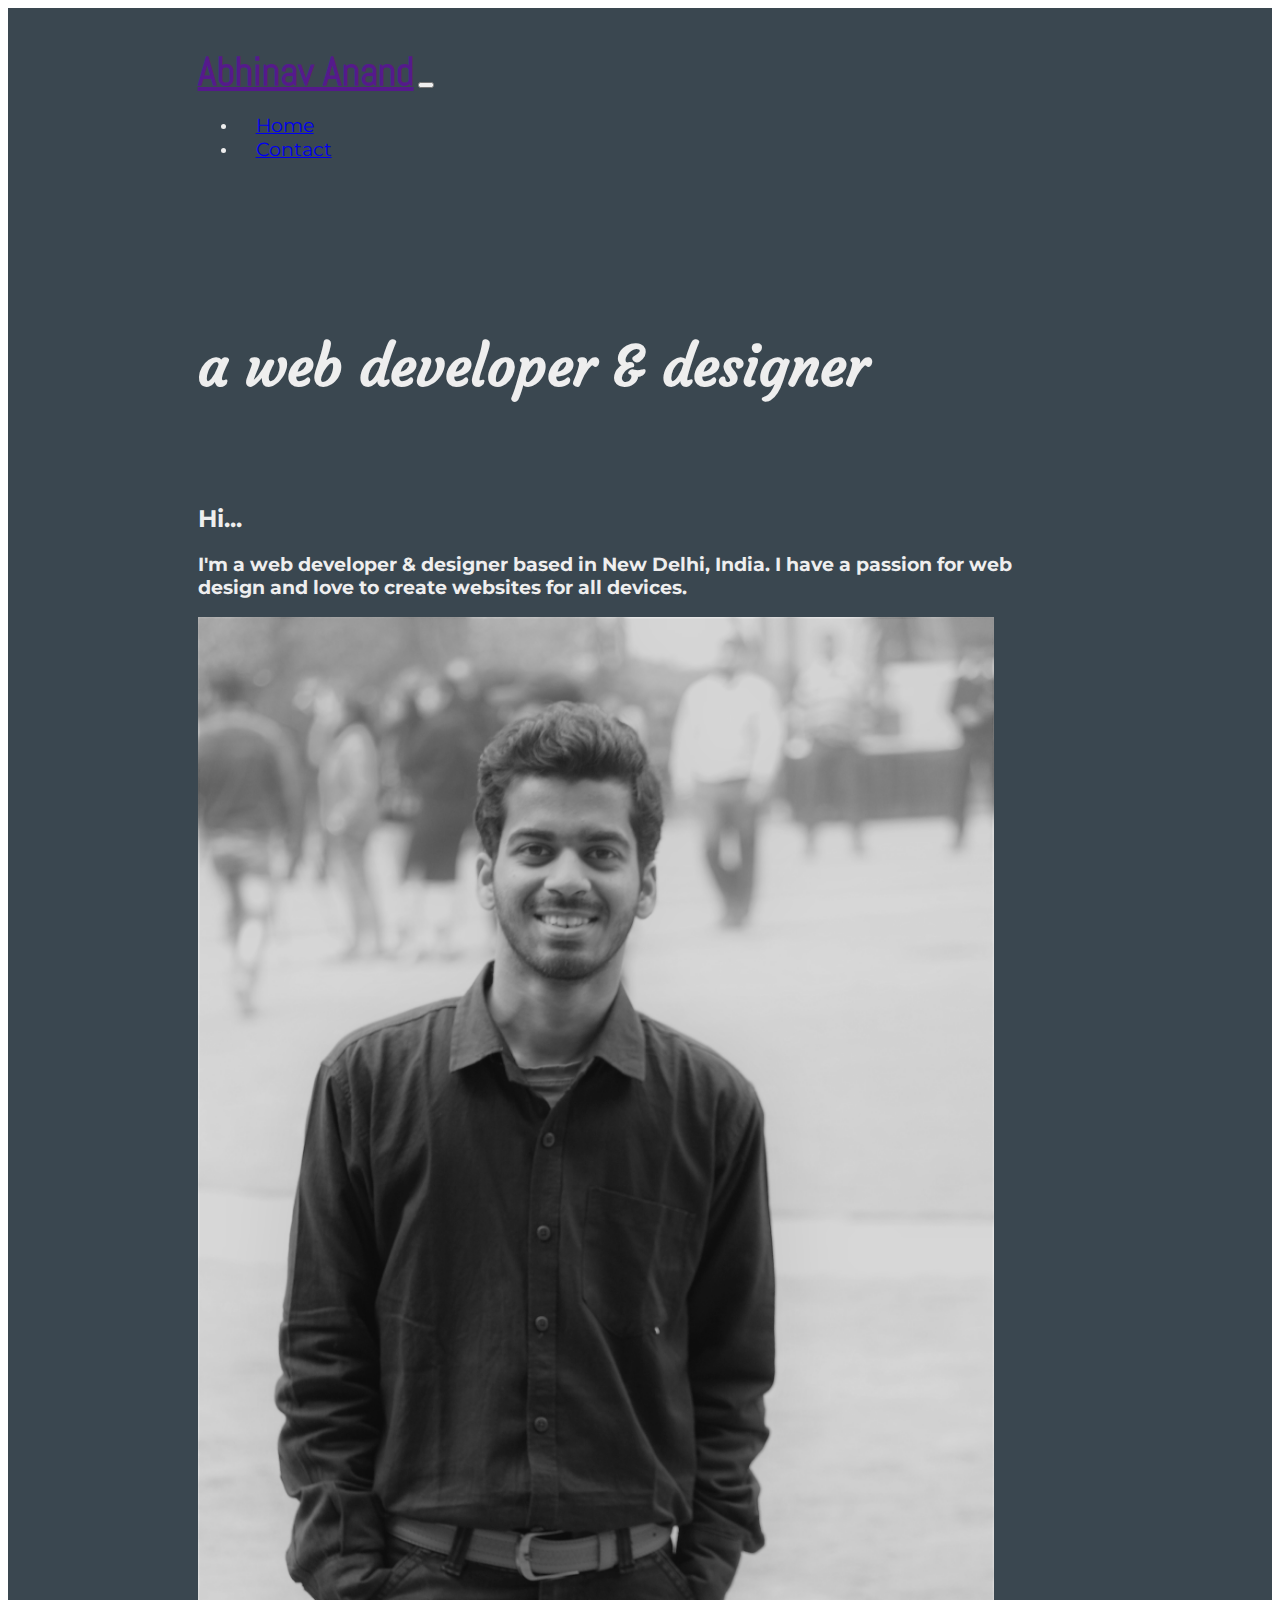
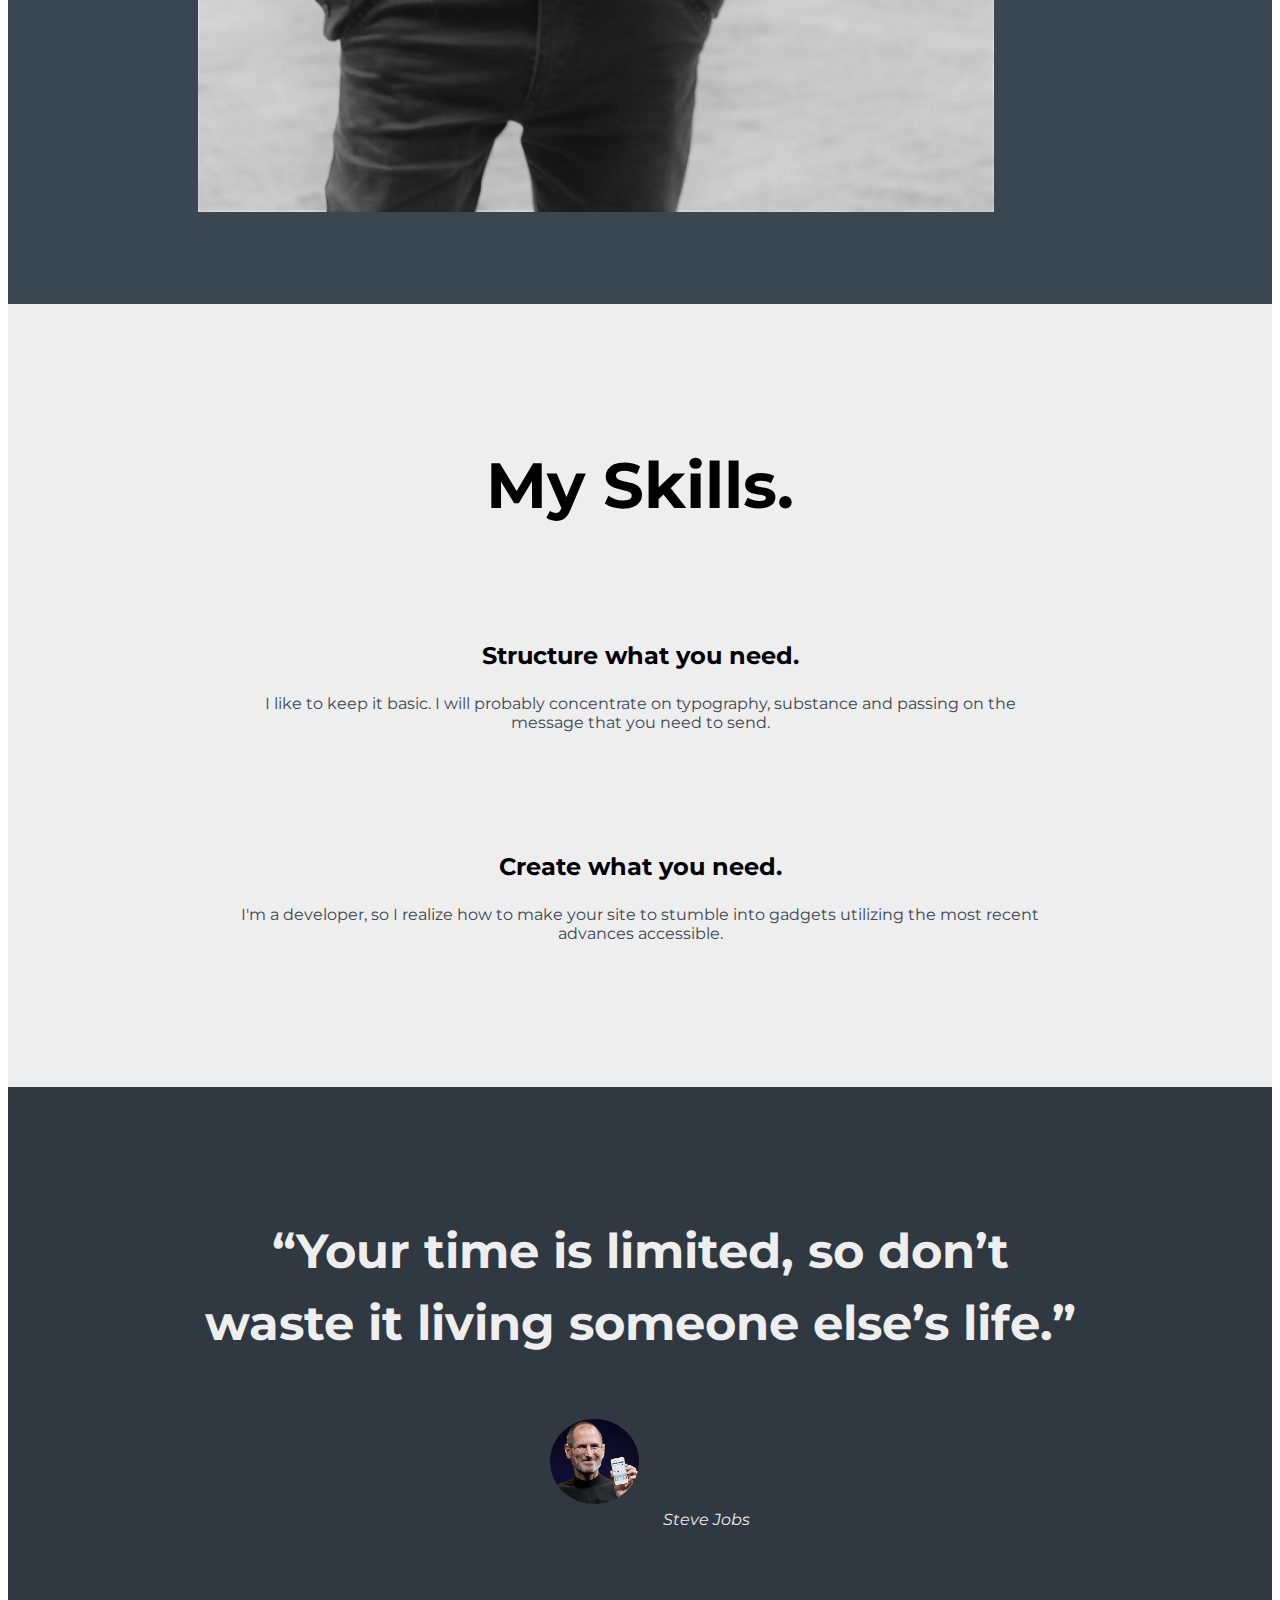
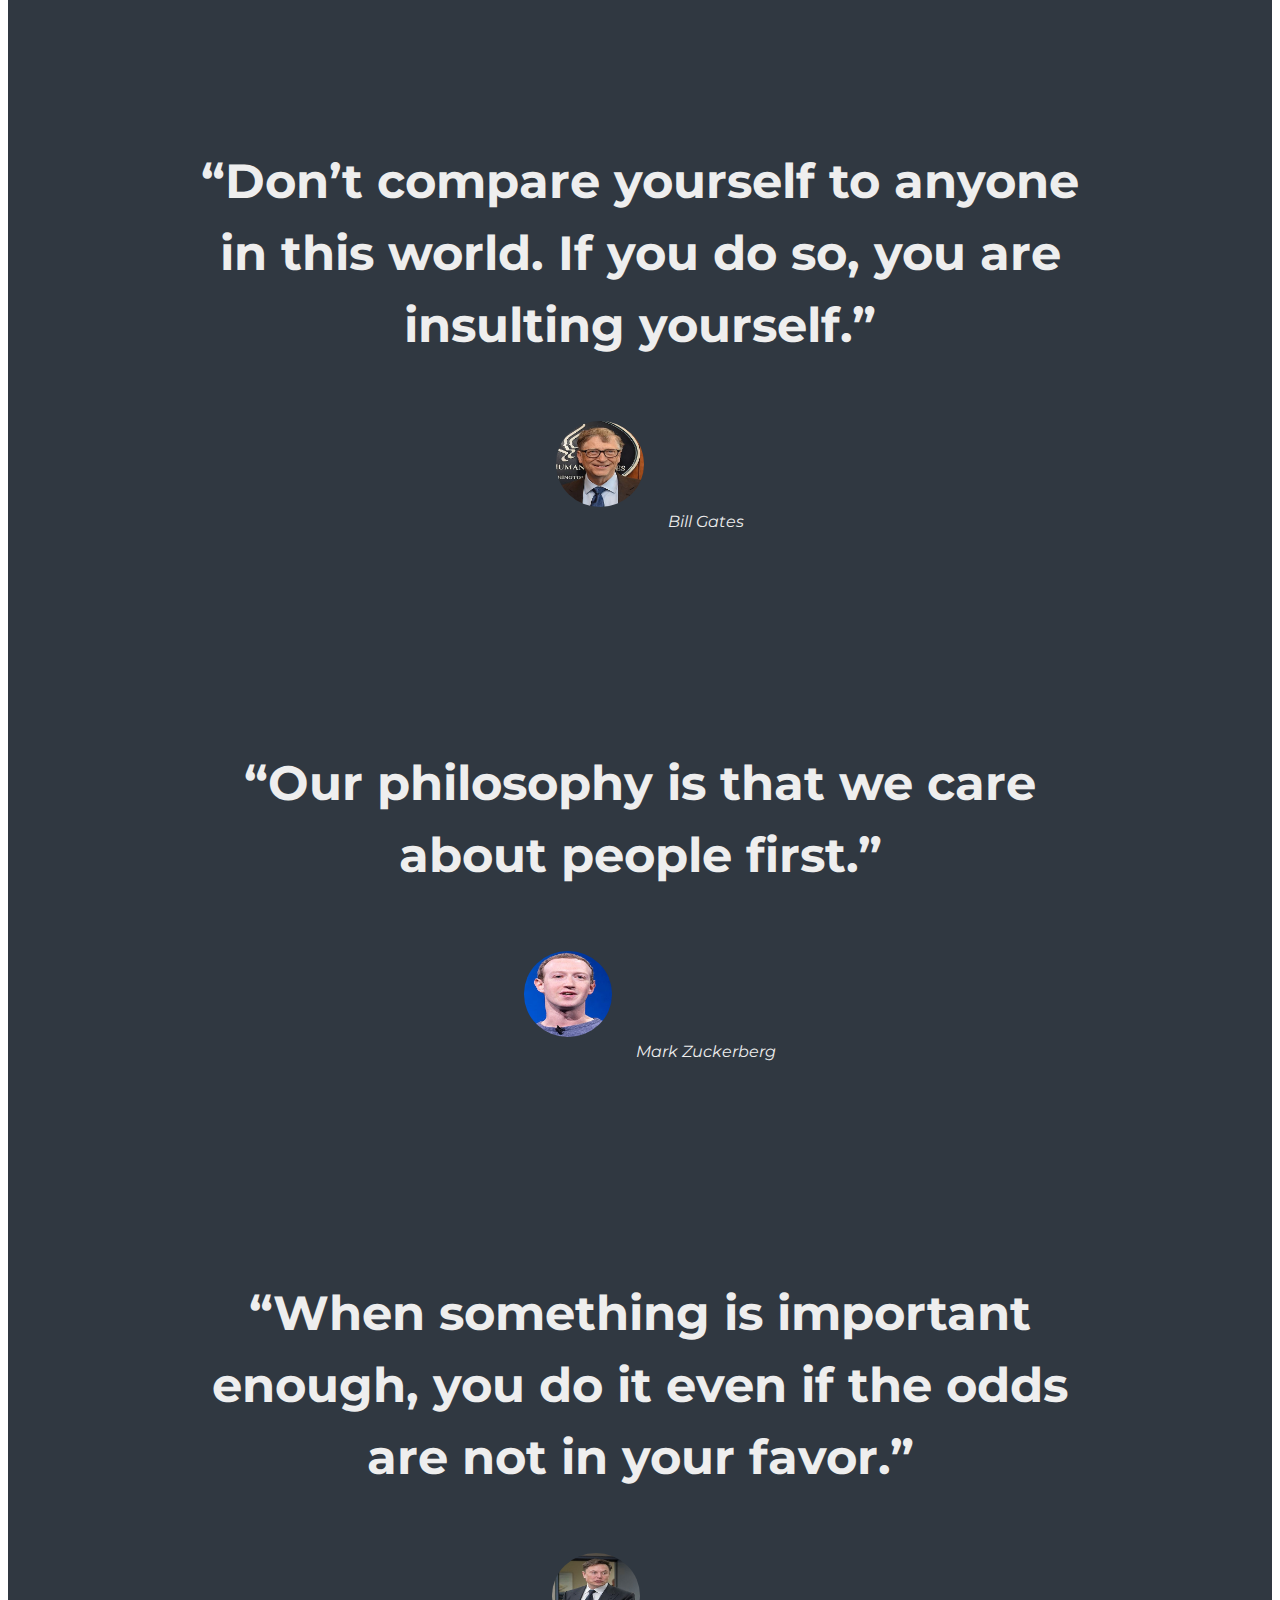
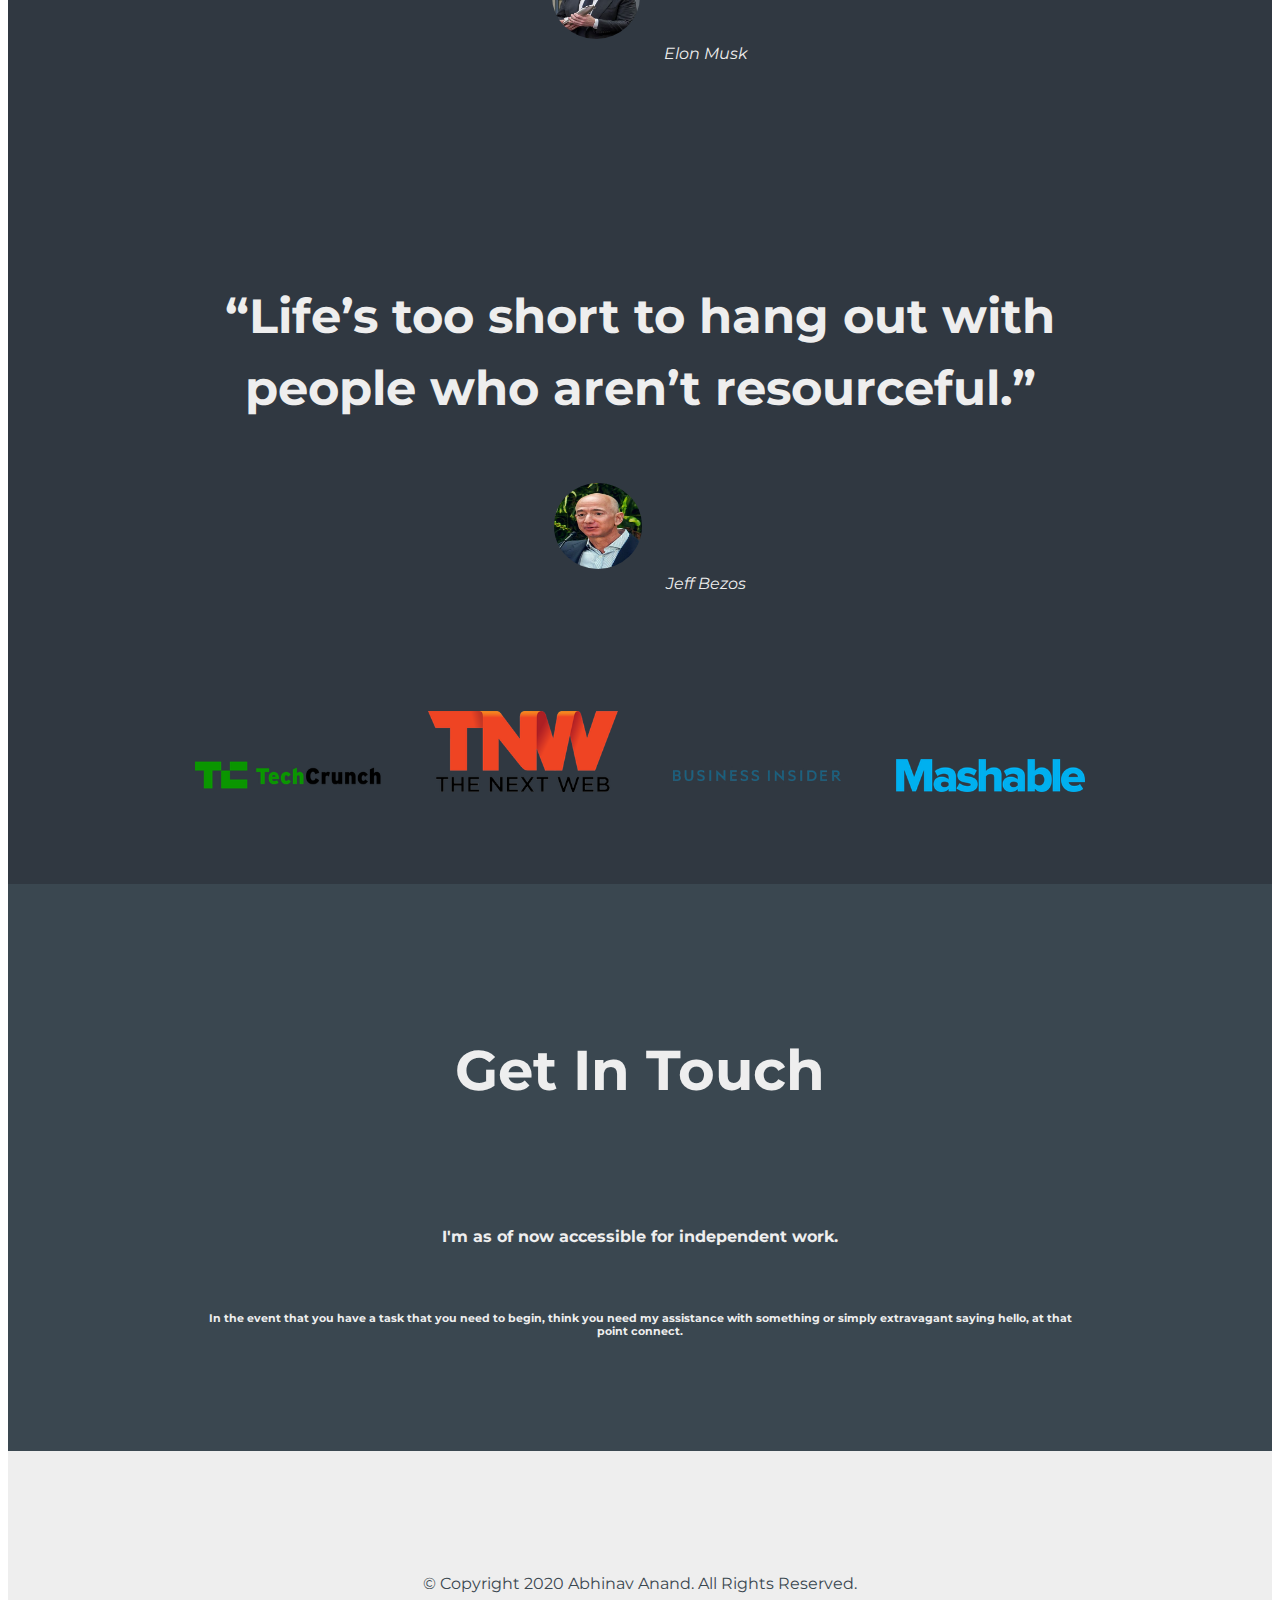
==== index.html @ ce55a504 "index.html updated" ====
<!DOCTYPE html>
<html>

<head>
  <meta charset="utf-8">
  <title>Abhinav Anand</title>

  <!-- Favicon -->
  <link rel="icon" href="favicon.ico">
  <!-- CSS Stylesheets -->
  <link rel="stylesheet" href="https://stackpath.bootstrapcdn.com/bootstrap/4.5.0/css/bootstrap.min.css" integrity="sha384-9aIt2nRpC12Uk9gS9baDl411NQApFmC26EwAOH8WgZl5MYYxFfc+NcPb1dKGj7Sk" crossorigin="anonymous">
  <link rel="stylesheet" href="css/styles.css">
  <!-- Font Awesome -->
  <link rel="stylesheet" href="https://pro.fontawesome.com/releases/v5.10.0/css/all.css" integrity="sha384-AYmEC3Yw5cVb3ZcuHtOA93w35dYTsvhLPVnYs9eStHfGJvOvKxVfELGroGkvsg+p" crossorigin="anonymous" />
  <!-- Google Fonts -->
  <link href="https://fonts.googleapis.com/css2?family=Abel&family=Courgette&family=Montserrat:ital,wght@0,700;0,800;1,600;1,700&display=swap" rel="stylesheet">
  <!-- Bootstrap Scripts -->
  <script src="https://code.jquery.com/jquery-3.5.1.slim.min.js" integrity="sha384-DfXdz2htPH0lsSSs5nCTpuj/zy4C+OGpamoFVy38MVBnE+IbbVYUew+OrCXaRkfj" crossorigin="anonymous"></script>
  <script src="https://cdn.jsdelivr.net/npm/popper.js@1.16.0/dist/umd/popper.min.js" integrity="sha384-Q6E9RHvbIyZFJoft+2mJbHaEWldlvI9IOYy5n3zV9zzTtmI3UksdQRVvoxMfooAo" crossorigin="anonymous"></script>
  <script src="https://stackpath.bootstrapcdn.com/bootstrap/4.5.0/js/bootstrap.min.js" integrity="sha384-OgVRvuATP1z7JjHLkuOU7Xw704+h835Lr+6QL9UvYjZE3Ipu6Tp75j7Bh/kR0JKI" crossorigin="anonymous"></script>

</head>

<body>

  <section class="colored-section" id="title">
    <div class="container-fluid">

      <!-- Nav Bar -->

      <nav class="navbar navbar-expand-lg navbar-dark">
        <a class="navbar-brand" href="">Abhinav Anand</a>
        <button class="navbar-toggler" type="button" data-toggle="collapse" data-target="#navbarSupportedContent" aria-controls="navbarSupportedContent" aria-expanded="false" aria-label="Toggle navigation">
          <span class="navbar-toggler-icon"></span>
        </button>
        <div class="collapse navbar-collapse" id="navbarSupportedContent">
          <ul class="navbar-nav ml-auto">
            <li class="nav-item">
              <a class="nav-link" href="https://abhi9vanand.github.io/aboutme/">Home</a>
            </li>
            <li class="nav-item">
              <a class="nav-link btn btn-danger" href="#footer">Contact</a>
            </li>
          </ul>
        </div>
      </nav>



      <!-- Title -->

      <div class="row">

        <div class="col-lg-6">
          <br><br>
          <h1>a web developer & designer</h1><br><br>
          <h2>Hi...</h2>
          <h3>I'm a web developer & designer based in New Delhi, India. I have a passion for web design and love to create websites for all devices.</h3>
        </div>

        <div class="col-lg-6">
          <img class="title-image" src="images/abhinav anand.jpg" alt="abhinav-img">
        </div>
      </div>

    </div>

  </section>


  <!-- Features -->

  <section class="white-section" id="features">

    <div class="container-fluid">
      <h2 class="lg">My Skills.</h2>
      <div class="row">
        <div class="feature-box col-lg-6">
          <i class="icon fab fa-artstation fa-7x"></i>
          <h3 class="feature-title">Structure what you need.</h3>
          <p>I like to keep it basic. I will probably concentrate on typography, substance and passing on the message that you need to send.</p>
        </div>

        <div class="feature-box col-lg-6">
          <i class="icon fas fa-file-code fa-7x"></i>
          <h3 class="feature-title">Create what you need.</h3>
          <p>I'm a developer, so I realize how to make your site to stumble into gadgets utilizing the most recent advances accessible.</p>
        </div>

      </div>

    </div>

  </section>


  <!-- Testimonials -->

  <section class="colored-section" id="testimonials">

    <div id="testimonial-carousel" class="carousel slide" data-ride="false">
      <div class="carousel-inner">

        <div class="carousel-item active container-fluid">
          <h2 class="testimonial-text">“Your time is limited, so don’t waste it living someone else’s life.”</h2>
          <img class="testimonial-image" src="images/steve jobs.jpg" alt="steve-jobs-img">
          <em>Steve Jobs</em>
        </div>

        <div class="carousel-item container-fluid">
          <h2 class="testimonial-text">“Don’t compare yourself to anyone in this world. If you do so, you are insulting yourself.”</h2>
          <img class="testimonial-image" src="images/bill gates.jpg" alt="bill-gates-img">
          <em>Bill Gates</em>
        </div>

        <div class="carousel-item container-fluid">
          <h2 class="testimonial-text">“Our philosophy is that we care about people first.”</h2>
          <img class="testimonial-image" src="images/mark zuckerberg.jpg" alt="mark-zuckerberg-img">
          <em>Mark Zuckerberg</em>
        </div>

        <div class="carousel-item container-fluid">
          <h2 class="testimonial-text">“When something is important enough, you do it even if the odds are not in your favor.”</h2>
          <img class="testimonial-image" src="images/elon musk.jpg" alt="elon-musk-img">
          <em>Elon Musk</em>
        </div>

        <div class="carousel-item container-fluid">
          <h2 class="testimonial-text">“Life’s too short to hang out with people who aren’t resourceful.”</h2>
          <img class="testimonial-image" src="images/jeff bezos.jpg" alt="jeff-bezos-img">
          <em>Jeff Bezos</em>
        </div>


        <a class="carousel-control-prev" href="#testimonial-carousel" role="button" data-slide="prev">
          <span class="carousel-control-prev-icon"></span>
        </a>

        <a class="carousel-control-next" href="#testimonial-carousel" role="button" data-slide="next">
          <span class="carousel-control-next-icon"></span>
        </a>

      </div>
    </div>




  </section>


  <!-- Press -->

  <section class="colored-section" id="press">
    <a href="https://techcrunch.com/"><img class="press-logo" src="images/techcrunch.png" alt="tc-logo"></a>
    <a href="https://thenextweb.com/"><img class="press-logo" src="images/tnw.png" alt="tnw-logo"></a>
    <a href="https://www.businessinsider.com/"><img class="press-logo" src="images/bizinsider.png" alt="biz-insider-logo"></a>
    <a href="https://mashable.com/"><img class="press-logo" src="images/mashable.png" alt="mashable-logo"></a>

  </section>



  <!-- Call to Action -->

  <section class="colored-section" id="cta">

    <div class="container-fluid">

      <h3 class="big-heading">Get In Touch</h3><br><br>
      <h4>I'm as of now accessible for independent work.</h4><br>
      <h6>In the event that you have a task that you need to begin, think you need my assistance with something or simply extravagant saying hello, at that point connect.</h6>

    </div>
  </section>


  <!-- Footer -->

  <footer class="white-section" id="footer">

    <div class="container-fluid">

      <a href="https://www.linkedin.com/in/abhinav-anand-73459a1ab "><i class="social-icon fab fa-linkedin fa-2x"></i></a>
      <a href="https://www.facebook.com/inerplankton"><i class="social-icon fab fa-facebook-f fa-2x"></i></a>
      <a href="https://www.twitter.com/abhi9vanand"><i class="social-icon fab fa-twitter fa-2x"></i></a>
      <a href="https://www.instagram.com/abhi9vanand"><i class="social-icon fab fa-instagram fa-2x"></i></a>
      <a href="https://www.reddit.com/user/inerplankton"><i class="social-icon fab fa-reddit fa-2x"></i></i></a>
      <a href="https://www.twitch.tv/inerplankton"><i class="social-icon fab fa-twitch fa-2x"></i></a>
      <a href="mailto:abhi.anand.02.98@gmail.com"><i class="social-icon fas fa-envelope fa-2x"></i></a>
      <p>© Copyright 2020 Abhinav Anand. All Rights Reserved.</p>

    </div>

  </footer>


</body>

</html>
---- css/styles.css ----
body {
  font-family: 'Montserrat', sans-serif;
  text-align: center;
}

h1 {
  font-family: 'Courgette', cursive;
  font-size: 3.5rem;
  line-height: 1.5;
}

h2, h3, h4, h5, h6 {
  font-family: 'Montserrat', sans-serif;
}

p {
  color: #3A4750;
}

/* Heading */
.big-heading {
  font-family: 'Montserrat', sans-serif;
  font-size: 3.5rem;
  line-height: 1.5;
}

.section-heading {
  font-size: 3rem;
  line-height: 1.5;
}

/* Containers */
.container-fluid {
  padding: 7% 15%;
}

/* Sections */
.colored-section {
  background-color: #3A4750;
  color: #EEEEEE;
}

.white-section {
  background-color: #EEEEEE;
}

/* Navigation Bar */
.navbar {
  padding: 0 0 4.5rem;
}

.navbar-brand {
  font-family: 'Abel', sans-serif;
  font-size: 2.5rem;
  font-weight: bold;
}

.nav-item {
  padding: 0 18px;
}

.nav-link {
  font-size: 1.2rem;
  font-family: 'Montserrat', sans-serif;
}

/* Title Section */
#title .container-fluid {
  padding: 3% 15% 7%;
  text-align: left;
}

/* Title Image */
.title-image {
  position: static;
  right: 30%;
  width: 90%;
}

/* Features-section */
#features {
  background-color: #EEEEEE;
  position: relative;
}

.feature-title {
  font-size: 1.5rem;
}

.feature-box {
  padding: 4.5%;
}

.icon {
  color: #3A4750;
  margin-bottom: 1rem;
}

.icon:hover {
  color: #D72323;
}

.lg {
  font-size: 4rem;
}

/* Testimonial Section */
#testimonials {
  background-color: #303841;
}

.testimonial-text {
  font-size: 3rem;
  line-height: 1.5;
}

.testimonial-image {
  width: 10%;
  border-radius: 100%;
  margin: 20px;
}

#press {
  background-color: #303841;
  padding-bottom: 3%
}

.press-logo {
  width: 15%;
  margin: 30px 20px 50px;
}

/* Footer Section */
.social-icon {
  color: #000;
  margin: 20px 10px;
}

.social-icon:hover {
  color: #D72323;
}

@media (max-width: 1024px) {
  #title {
    text-align: center;
  }

  .title-image {
    position: static;
  }
}
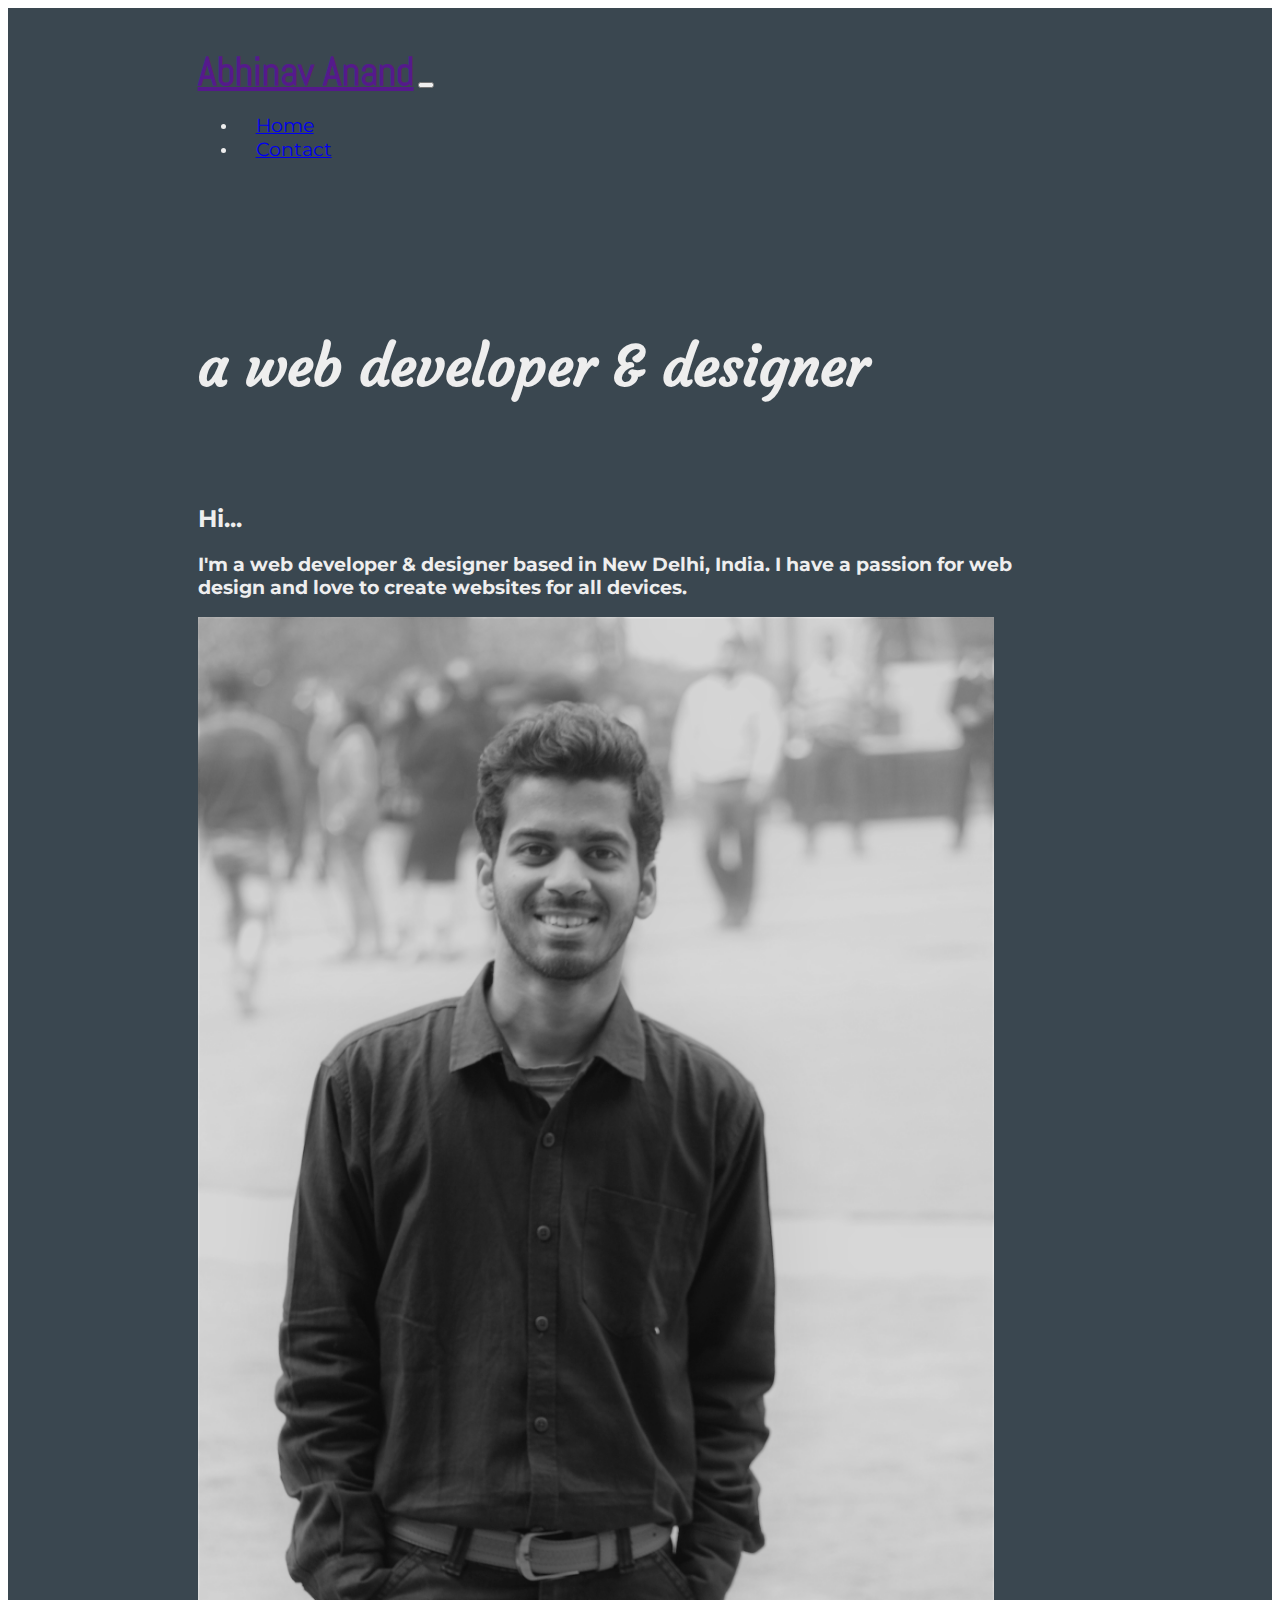
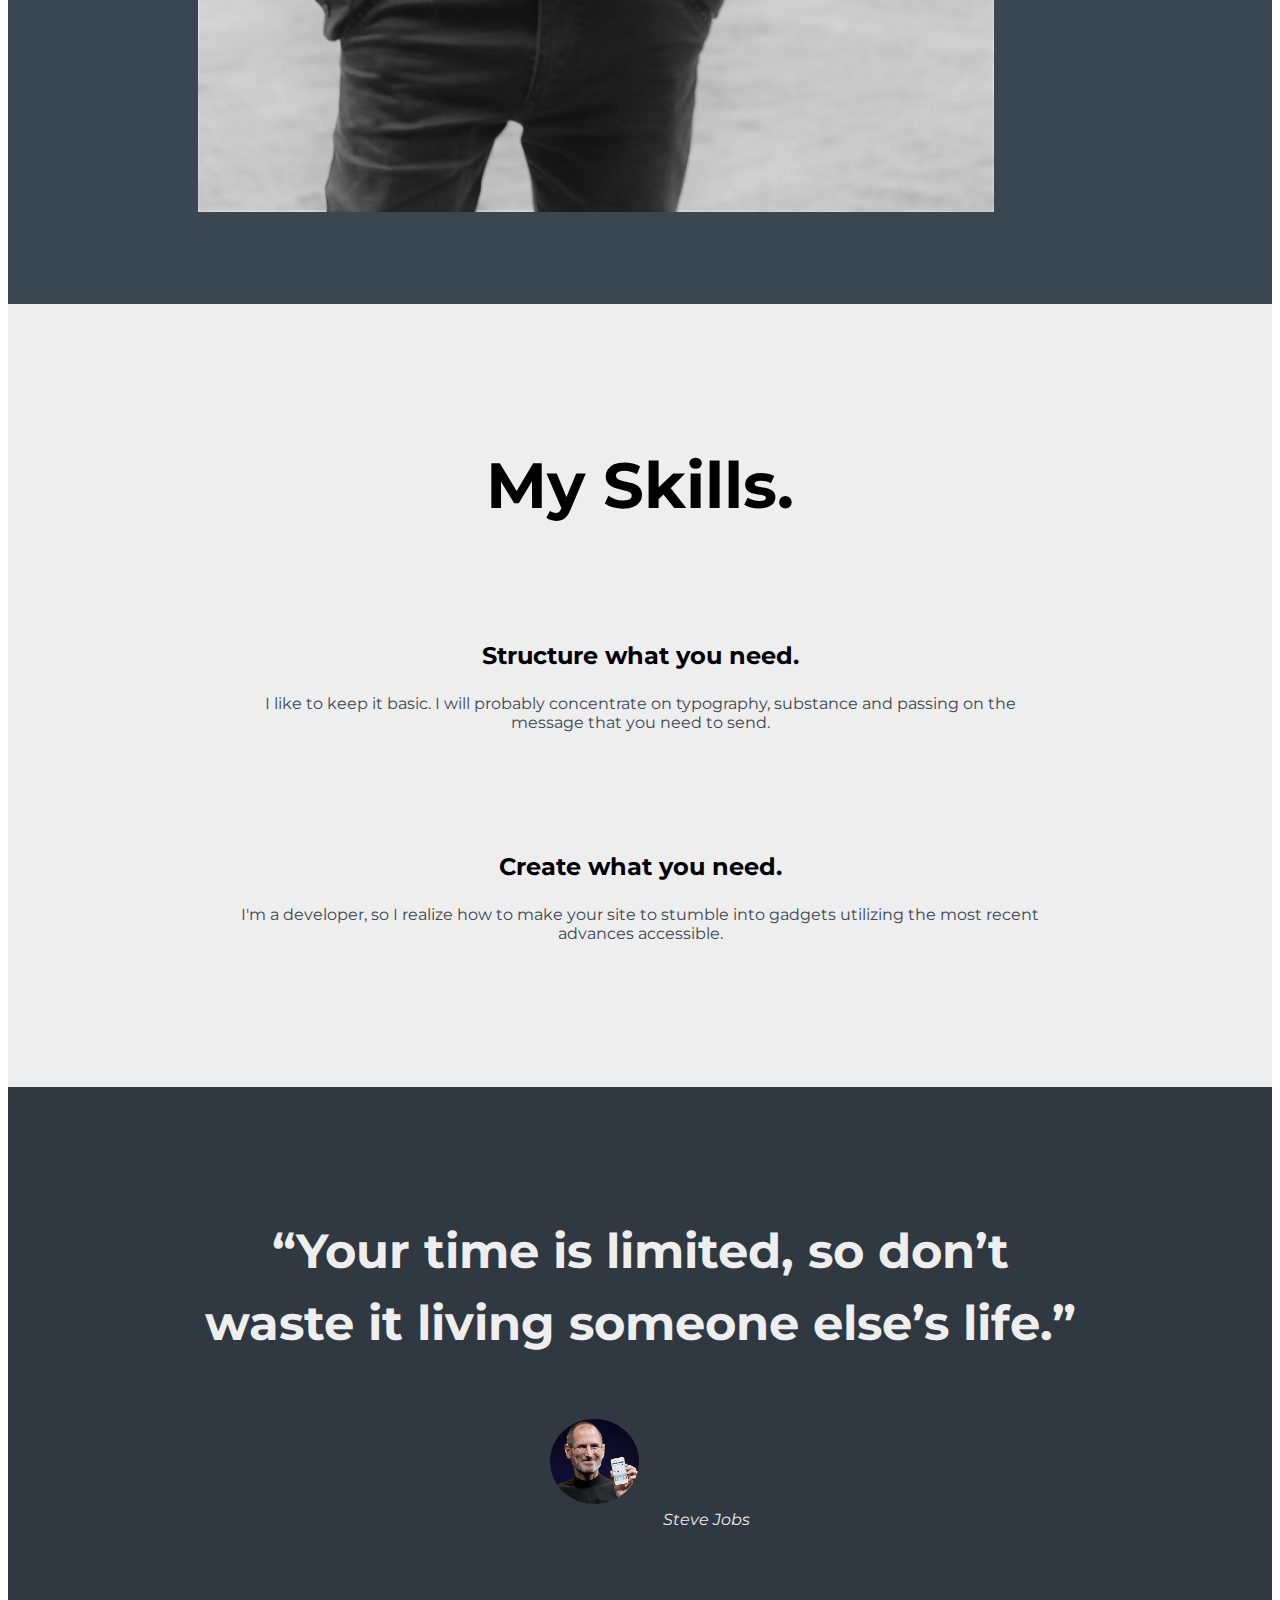
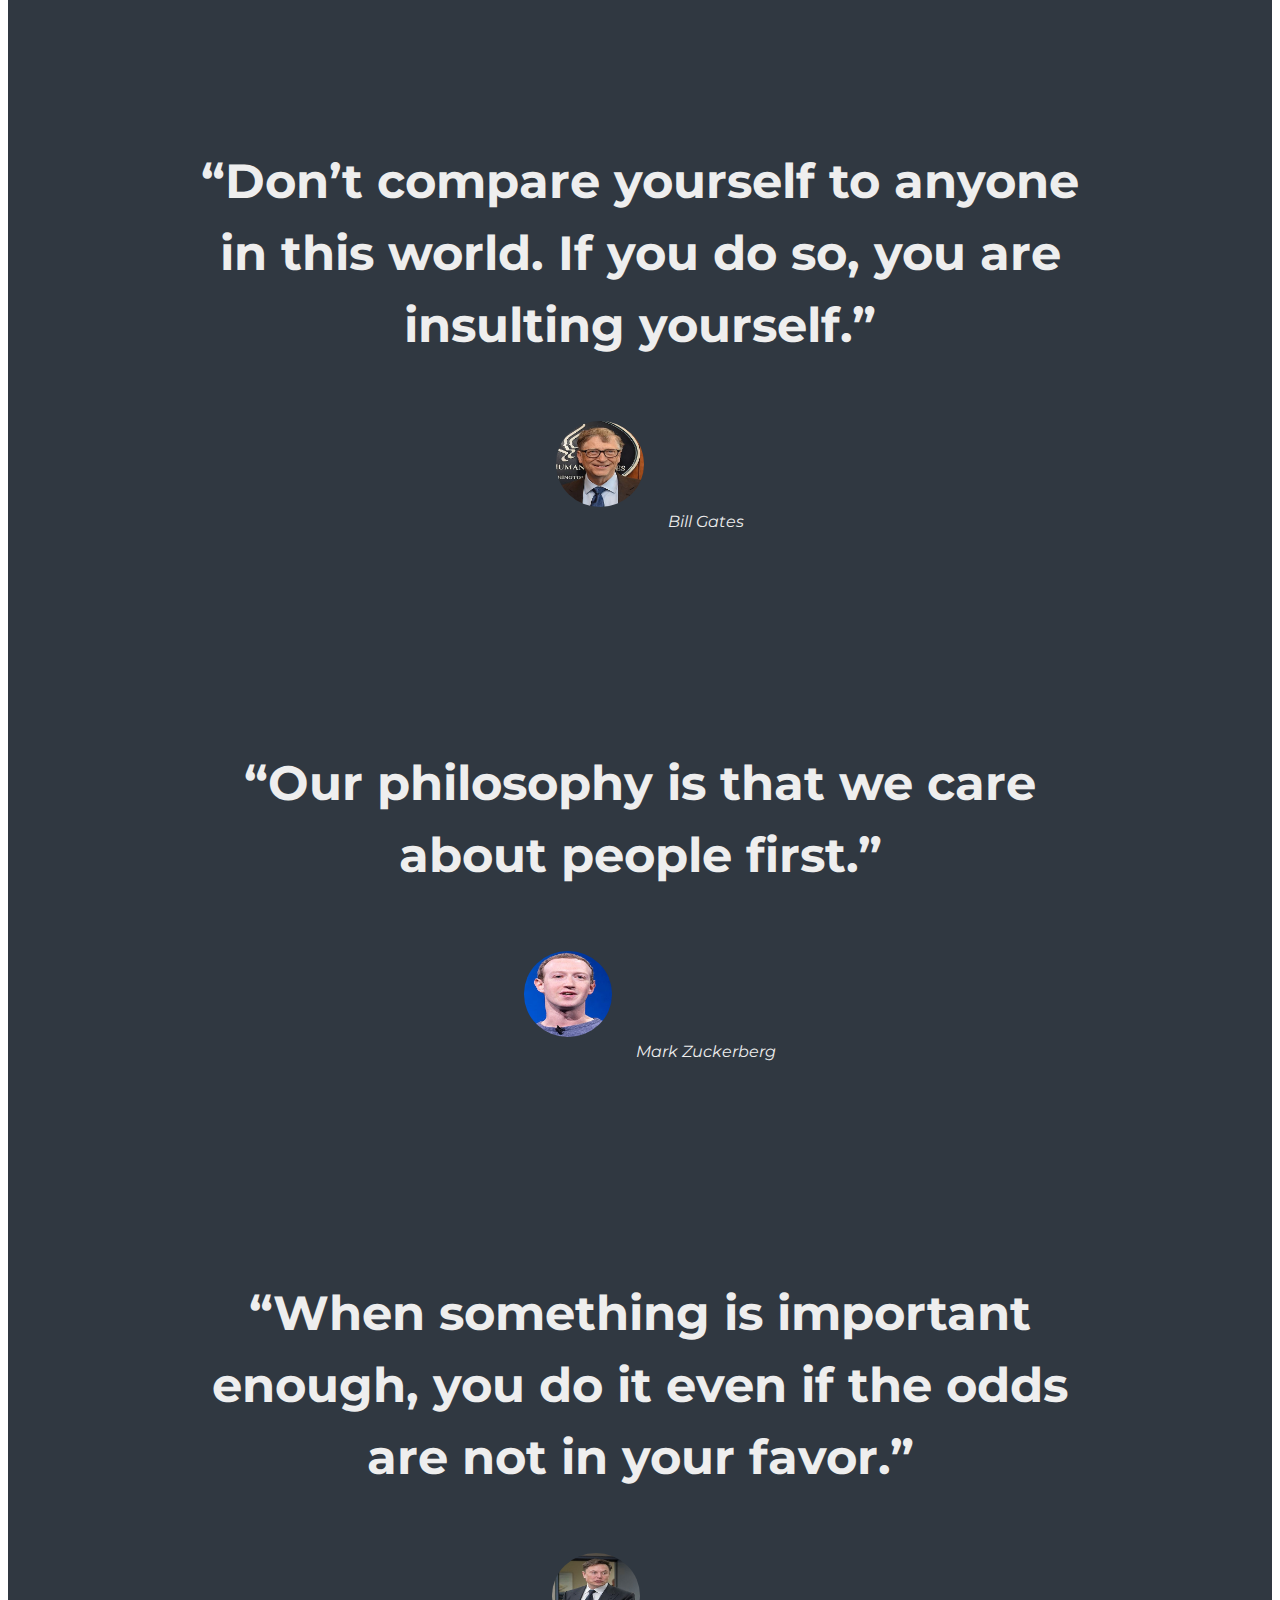
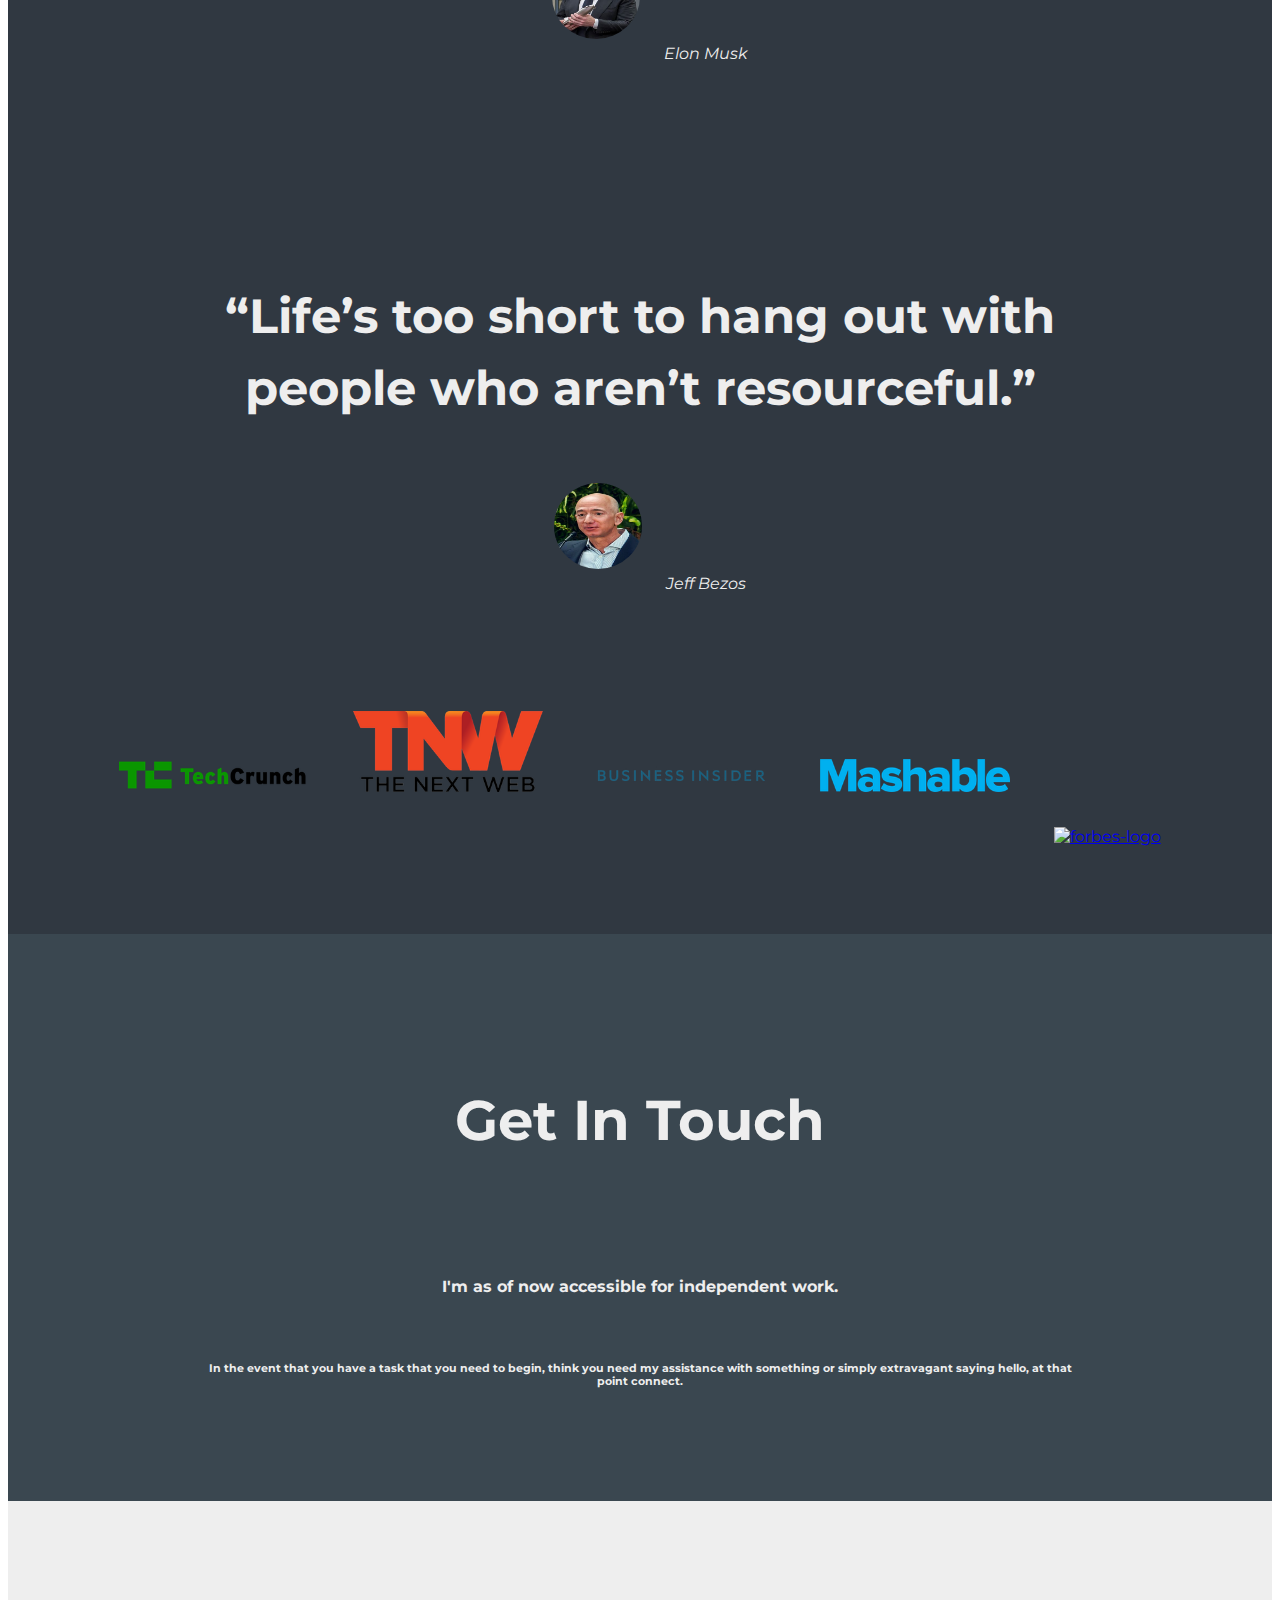
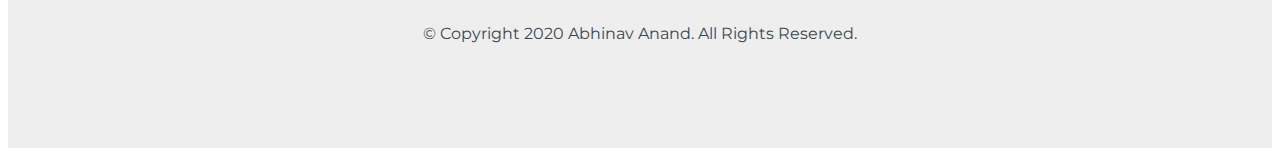
==== commit b851af3c: "index.html updated" ====
--- a/index.html
+++ b/index.html
@@ -156,7 +156,7 @@
     <a href="https://thenextweb.com/"><img class="press-logo" src="images/tnw.png" alt="tnw-logo"></a>
     <a href="https://www.businessinsider.com/"><img class="press-logo" src="images/bizinsider.png" alt="biz-insider-logo"></a>
     <a href="https://mashable.com/"><img class="press-logo" src="images/mashable.png" alt="mashable-logo"></a>
-
+    <a href="https://www.forbes.com/"><img class="press-logo" src="images/forbes.png" alt="forbes-logo"></a>
   </section>
 
 
@@ -186,6 +186,7 @@
       <a href="https://www.twitter.com/abhi9vanand"><i class="social-icon fab fa-twitter fa-2x"></i></a>
       <a href="https://www.instagram.com/abhi9vanand"><i class="social-icon fab fa-instagram fa-2x"></i></a>
       <a href="https://www.reddit.com/user/inerplankton"><i class="social-icon fab fa-reddit fa-2x"></i></i></a>
+      <a href="http://steamcommunity.com/id/inerplankton"><i class="social-icon fab fa-steam fa-2x"></i></a>
       <a href="https://www.twitch.tv/inerplankton"><i class="social-icon fab fa-twitch fa-2x"></i></a>
       <a href="mailto:abhi.anand.02.98@gmail.com"><i class="social-icon fas fa-envelope fa-2x"></i></a>
       <p>© Copyright 2020 Abhinav Anand. All Rights Reserved.</p>
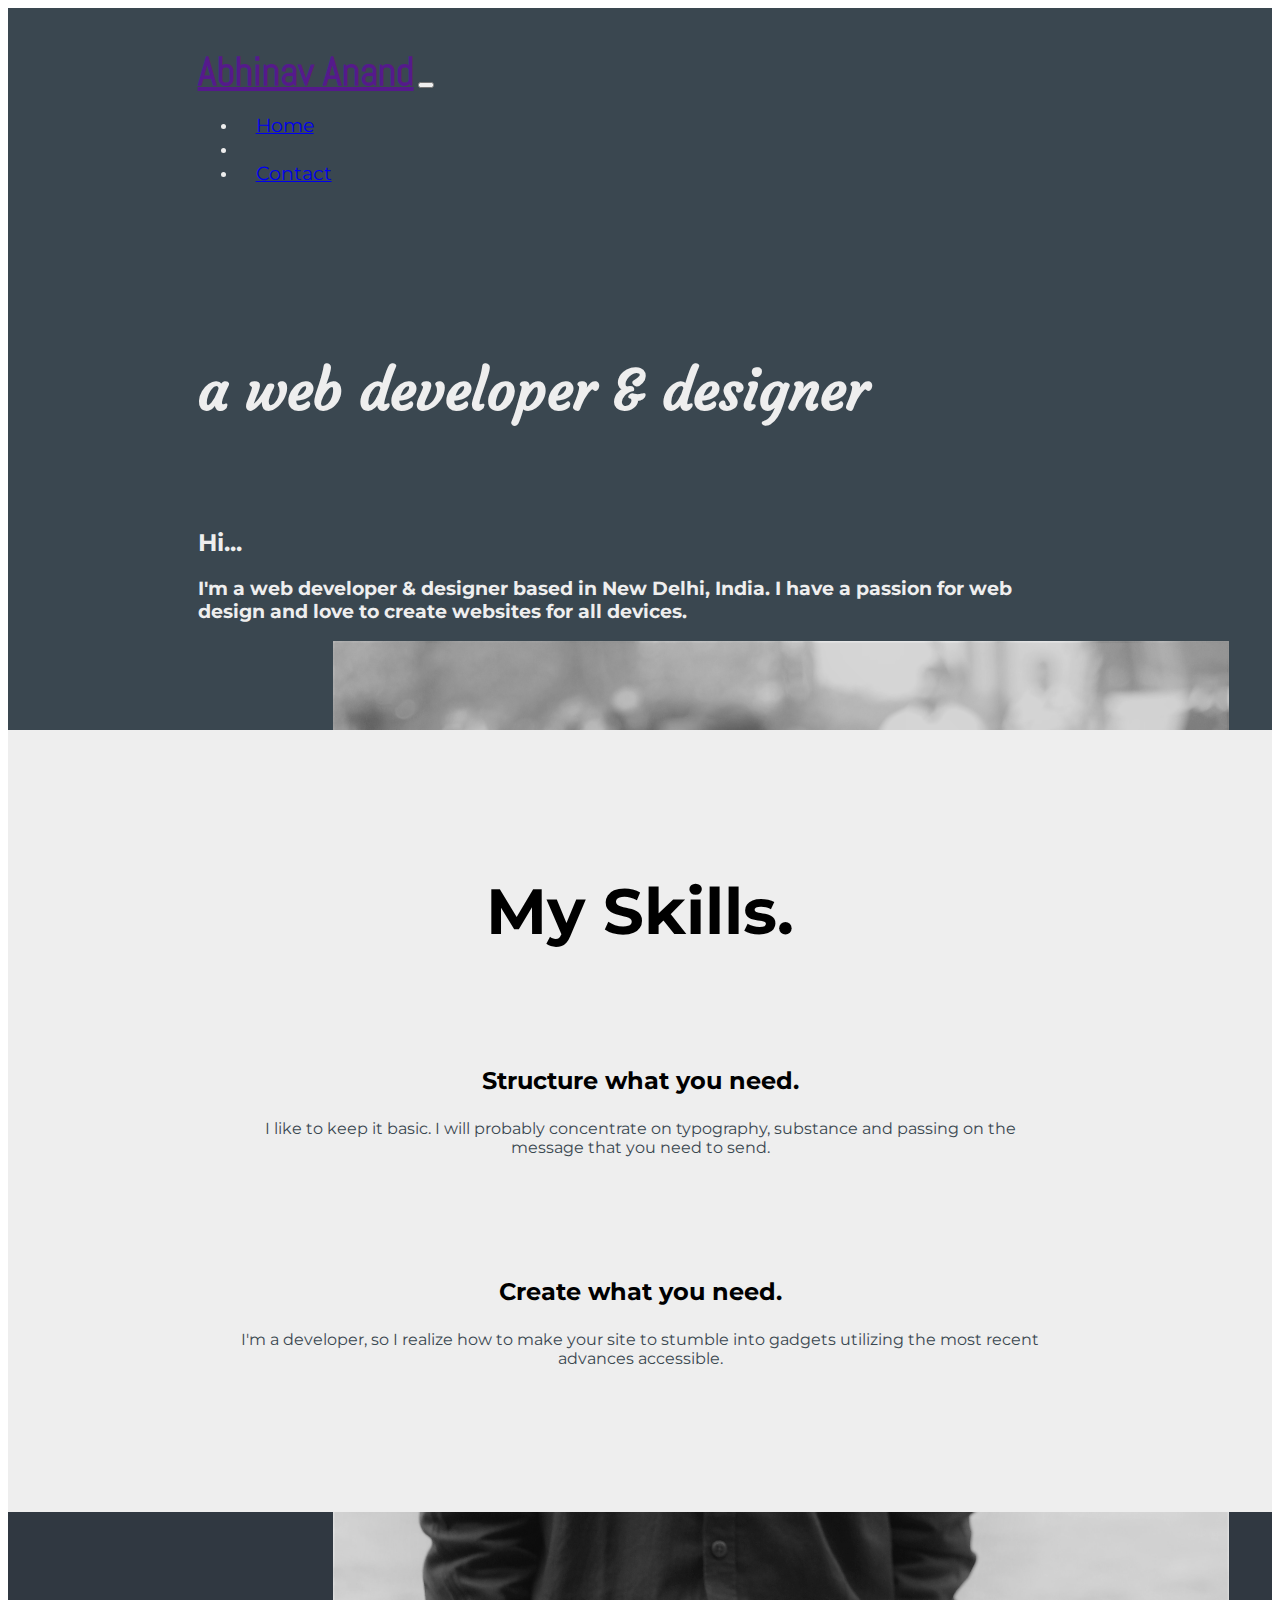
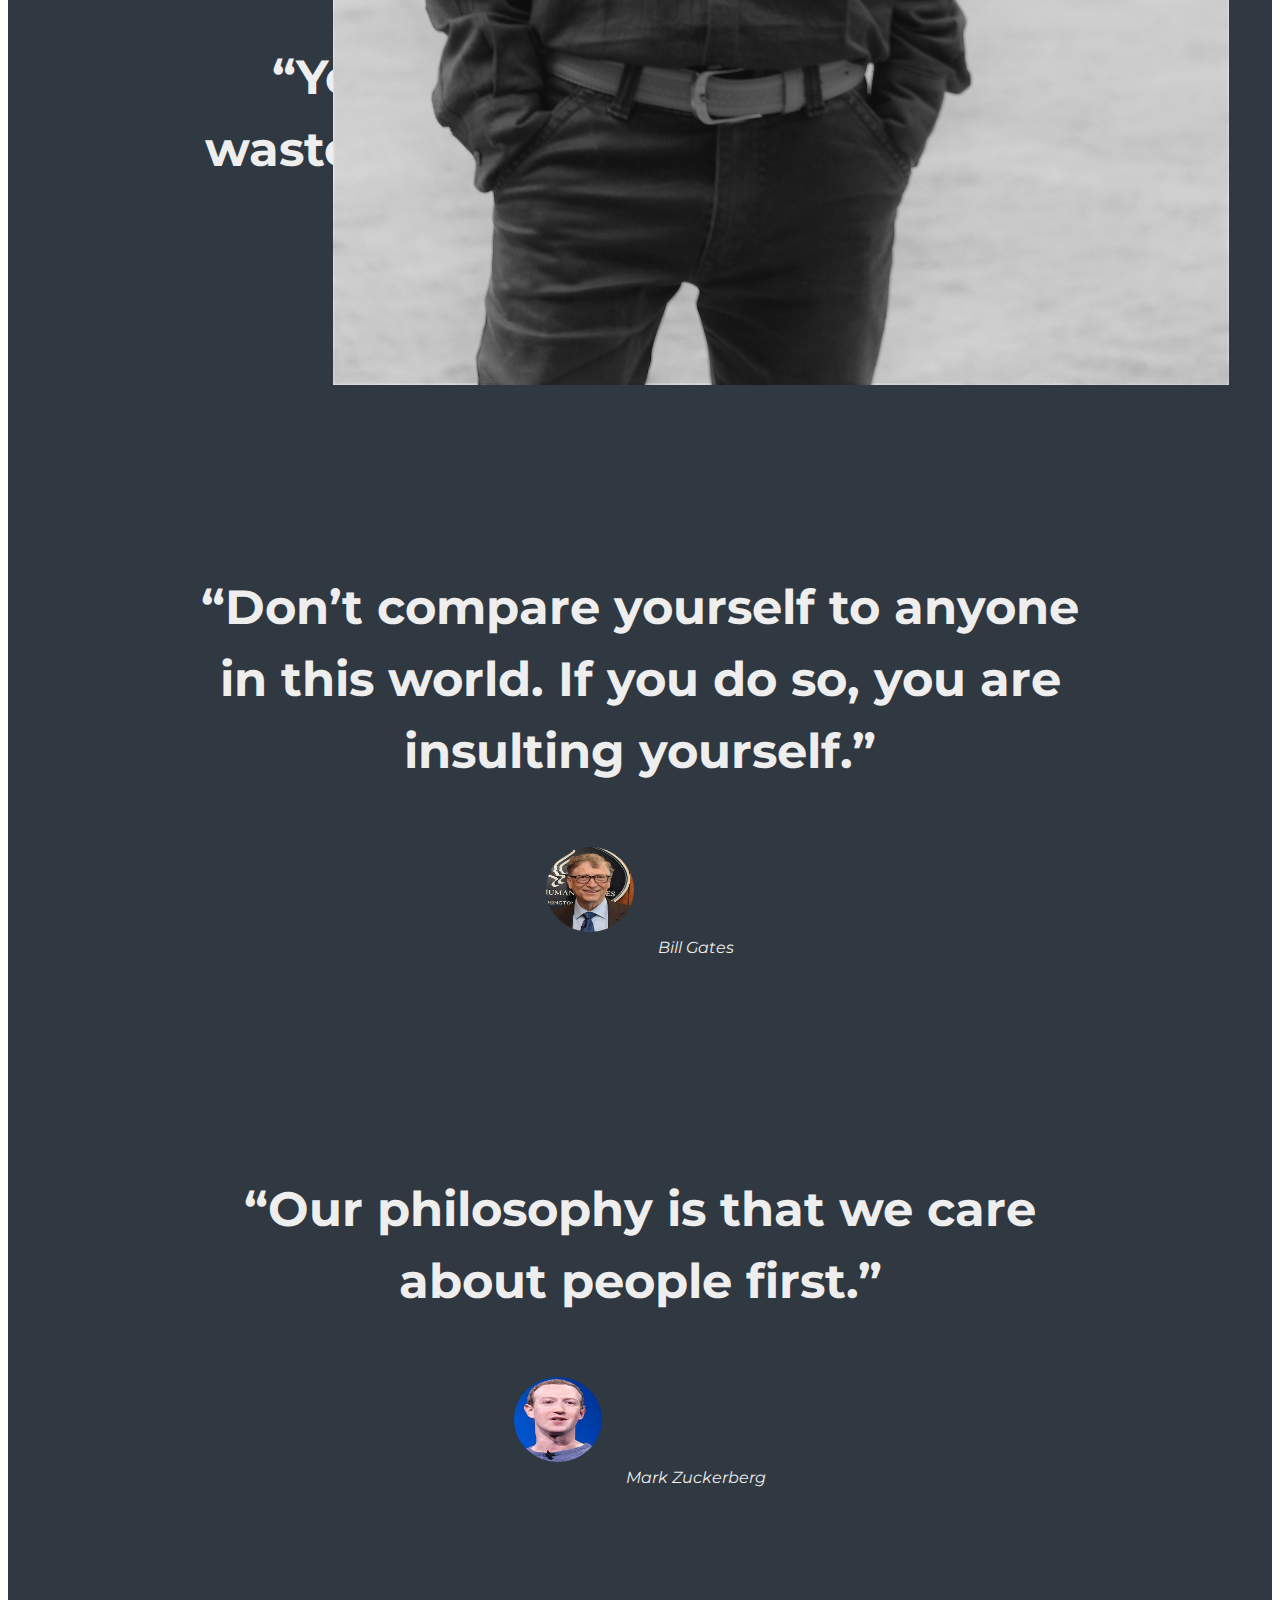
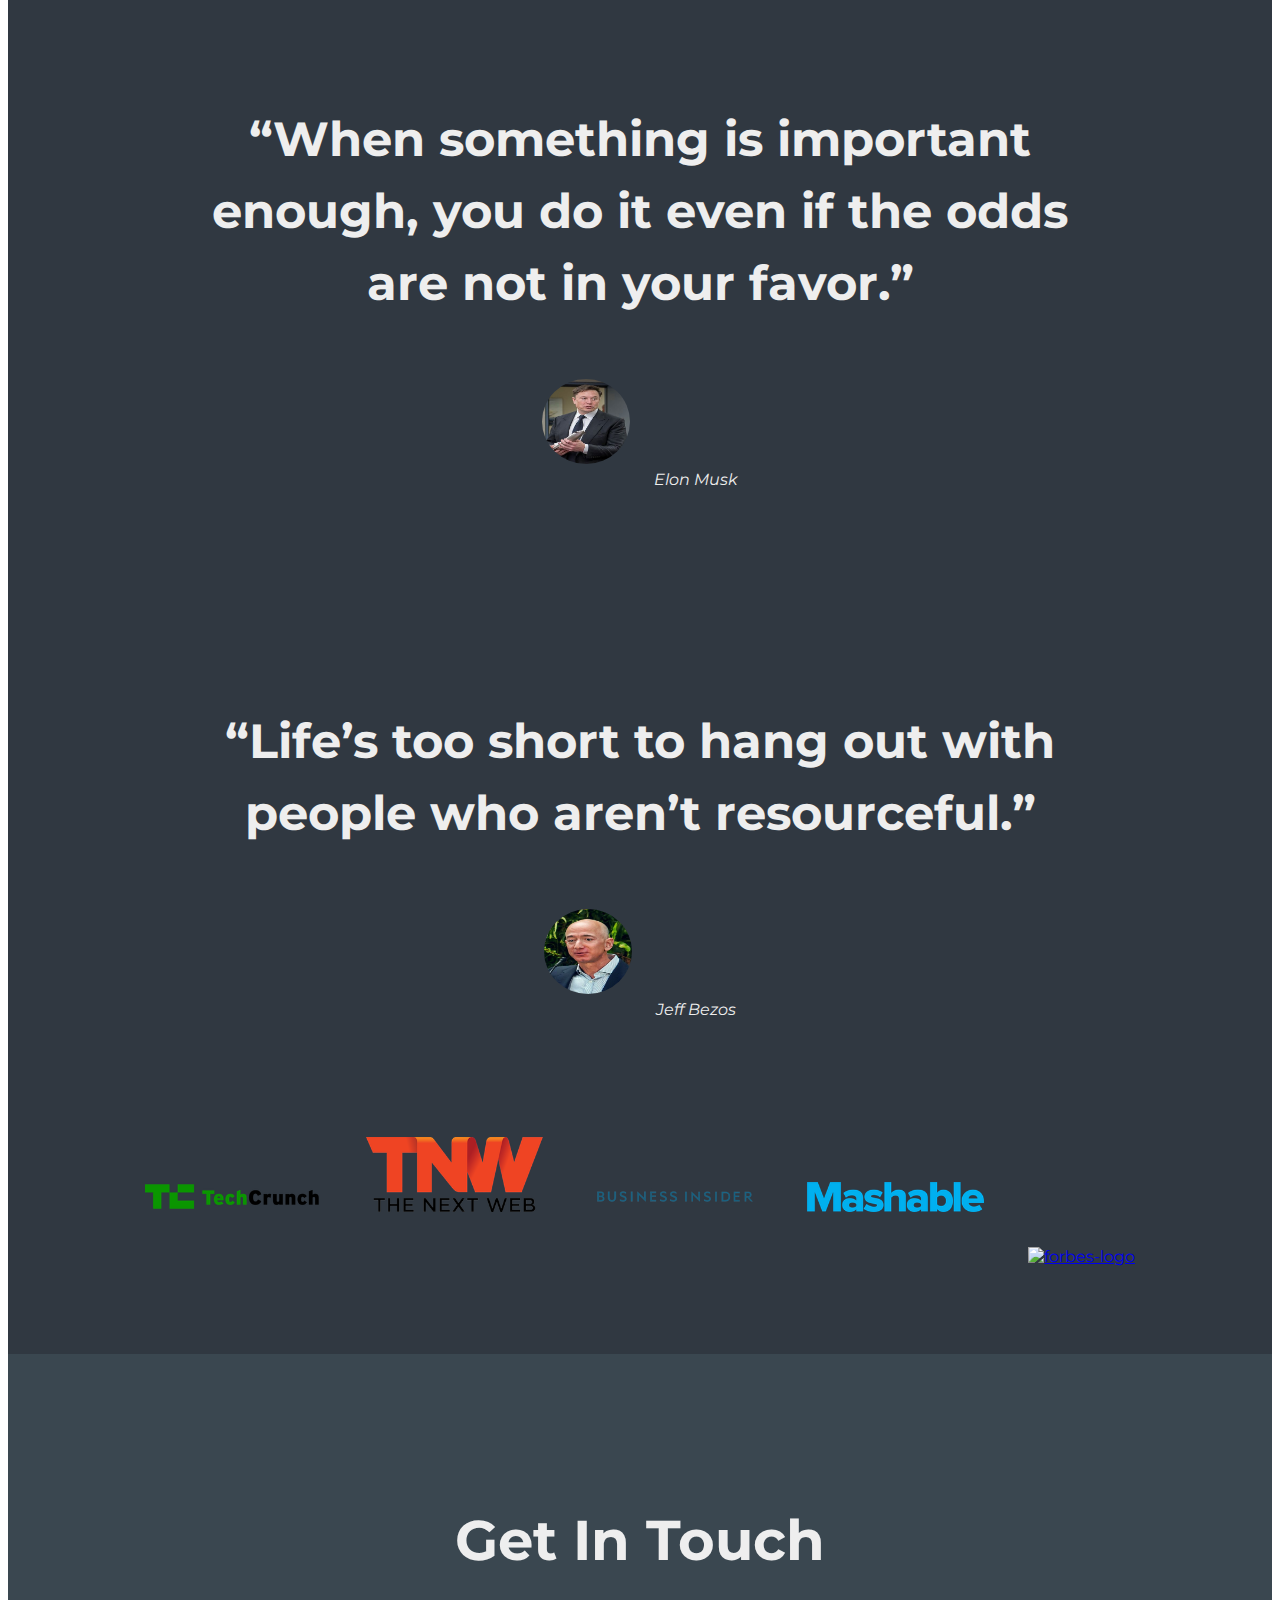
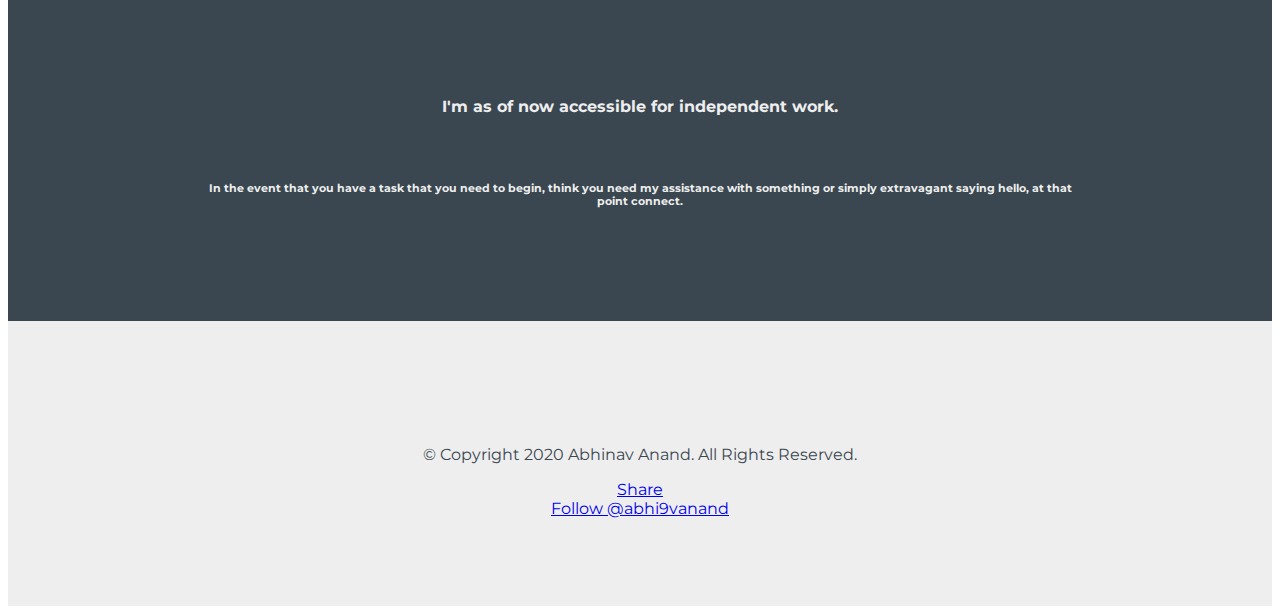
==== commit d614df2c: "index.html updated" ====
--- a/index.html
+++ b/index.html
@@ -18,6 +18,11 @@
   <script src="https://code.jquery.com/jquery-3.5.1.slim.min.js" integrity="sha384-DfXdz2htPH0lsSSs5nCTpuj/zy4C+OGpamoFVy38MVBnE+IbbVYUew+OrCXaRkfj" crossorigin="anonymous"></script>
   <script src="https://cdn.jsdelivr.net/npm/popper.js@1.16.0/dist/umd/popper.min.js" integrity="sha384-Q6E9RHvbIyZFJoft+2mJbHaEWldlvI9IOYy5n3zV9zzTtmI3UksdQRVvoxMfooAo" crossorigin="anonymous"></script>
   <script src="https://stackpath.bootstrapcdn.com/bootstrap/4.5.0/js/bootstrap.min.js" integrity="sha384-OgVRvuATP1z7JjHLkuOU7Xw704+h835Lr+6QL9UvYjZE3Ipu6Tp75j7Bh/kR0JKI" crossorigin="anonymous"></script>
+  <!-- Facebook Share Button -->
+  <div id="fb-root"></div>
+  <script async defer crossorigin="anonymous" src="https://connect.facebook.net/en_GB/sdk.js#xfbml=1&version=v7.0" nonce="62sNBNs2"></script>
+  <!-- Twitter Follow -->
+  <script async src="https://platform.twitter.com/widgets.js" charset="utf-8"></script>
 
 </head>
 
@@ -39,7 +44,10 @@
               <a class="nav-link" href="https://abhi9vanand.github.io/aboutme/">Home</a>
             </li>
             <li class="nav-item">
-              <a class="nav-link btn btn-danger" href="#footer">Contact</a>
+              <a class="nav-link" href="https://www.youtube.com/channel/UCQSZCnYw7faa-xrSoOVfxwQ?view_as=subscriber"><i class="change fab fa-youtube"></i></a>
+            </li>
+            <li class="nav-item">
+              <a class="nav-link" href="#footer">Contact</a>
             </li>
           </ul>
         </div>
@@ -75,6 +83,7 @@
     <div class="container-fluid">
       <h2 class="lg">My Skills.</h2>
       <div class="row">
+
         <div class="feature-box col-lg-6">
           <i class="icon fab fa-artstation fa-7x"></i>
           <h3 class="feature-title">Structure what you need.</h3>
@@ -105,30 +114,35 @@
           <h2 class="testimonial-text">“Your time is limited, so don’t waste it living someone else’s life.”</h2>
           <img class="testimonial-image" src="images/steve jobs.jpg" alt="steve-jobs-img">
           <em>Steve Jobs</em>
+          <i class="company fab fa-apple fa-2x"></i>
         </div>
 
         <div class="carousel-item container-fluid">
           <h2 class="testimonial-text">“Don’t compare yourself to anyone in this world. If you do so, you are insulting yourself.”</h2>
           <img class="testimonial-image" src="images/bill gates.jpg" alt="bill-gates-img">
           <em>Bill Gates</em>
+          <i class="company fab fa-microsoft fa-2x"></i>
         </div>
 
         <div class="carousel-item container-fluid">
           <h2 class="testimonial-text">“Our philosophy is that we care about people first.”</h2>
           <img class="testimonial-image" src="images/mark zuckerberg.jpg" alt="mark-zuckerberg-img">
           <em>Mark Zuckerberg</em>
+          <i class="company fab fa-facebook-f fa-2x"></i>
         </div>
 
         <div class="carousel-item container-fluid">
           <h2 class="testimonial-text">“When something is important enough, you do it even if the odds are not in your favor.”</h2>
           <img class="testimonial-image" src="images/elon musk.jpg" alt="elon-musk-img">
           <em>Elon Musk</em>
+          <i class="company fab fa-paypal fa-2x"></i>
         </div>
 
         <div class="carousel-item container-fluid">
           <h2 class="testimonial-text">“Life’s too short to hang out with people who aren’t resourceful.”</h2>
           <img class="testimonial-image" src="images/jeff bezos.jpg" alt="jeff-bezos-img">
           <em>Jeff Bezos</em>
+          <i class="company fab fa-amazon fa-2x"></i>
         </div>
 
 
@@ -181,15 +195,18 @@
 
     <div class="container-fluid">
 
-      <a href="https://www.linkedin.com/in/abhinav-anand-73459a1ab "><i class="social-icon fab fa-linkedin fa-2x"></i></a>
+      <a href="https://www.linkedin.com/in/abhinav-anand-73459a1ab"><i class="social-icon fab fa-linkedin fa-2x"></i></a>
       <a href="https://www.facebook.com/inerplankton"><i class="social-icon fab fa-facebook-f fa-2x"></i></a>
       <a href="https://www.twitter.com/abhi9vanand"><i class="social-icon fab fa-twitter fa-2x"></i></a>
       <a href="https://www.instagram.com/abhi9vanand"><i class="social-icon fab fa-instagram fa-2x"></i></a>
       <a href="https://www.reddit.com/user/inerplankton"><i class="social-icon fab fa-reddit fa-2x"></i></i></a>
       <a href="http://steamcommunity.com/id/inerplankton"><i class="social-icon fab fa-steam fa-2x"></i></a>
       <a href="https://www.twitch.tv/inerplankton"><i class="social-icon fab fa-twitch fa-2x"></i></a>
+      <a href="https://github.com/abhi9vanand"><i class="social-icon fab fa-github fa-2x"></i></a>
       <a href="mailto:abhi.anand.02.98@gmail.com"><i class="social-icon fas fa-envelope fa-2x"></i></a>
       <p>© Copyright 2020 Abhinav Anand. All Rights Reserved.</p>
+      <div class="sp0 fb-share-button" data-href="https://abhi9vanand.github.io/aboutme" data-layout="box_count" data-size="small"><a target="_blank"href="https://www.facebook.com/sharer/sharer.php?u=https%3A%2F%2Fabhi9vanand.github.io%2Faboutme&amp;src=sdkpreparse" class="fb-xfbml-parse-ignore">Share</a></div>
+      <a href="https://twitter.com/abhi9vanand?ref_src=twsrc%5Etfw" class="twitter-follow-button" data-size="large" data-show-screen-name="false" data-show-count="false">Follow @abhi9vanand</a>
 
     </div>
 
--- a/css/styles.css
+++ b/css/styles.css
@@ -72,9 +72,9 @@
 
 /* Title Image */
 .title-image {
-  position: static;
-  right: 30%;
-  width: 90%;
+  position: absolute;
+  right: 4%;
+  width: 70%;
 }
 
 /* Features-section */
@@ -120,13 +120,19 @@
   margin: 20px;
 }
 
+.company{
+  padding-top: 1.7%;
+  margin: 10px 10px;
+  color: #EEEEEE;
+}
+
 #press {
   background-color: #303841;
   padding-bottom: 3%
 }
 
 .press-logo {
-  width: 15%;
+  width: 14%;
   margin: 30px 20px 50px;
 }
 
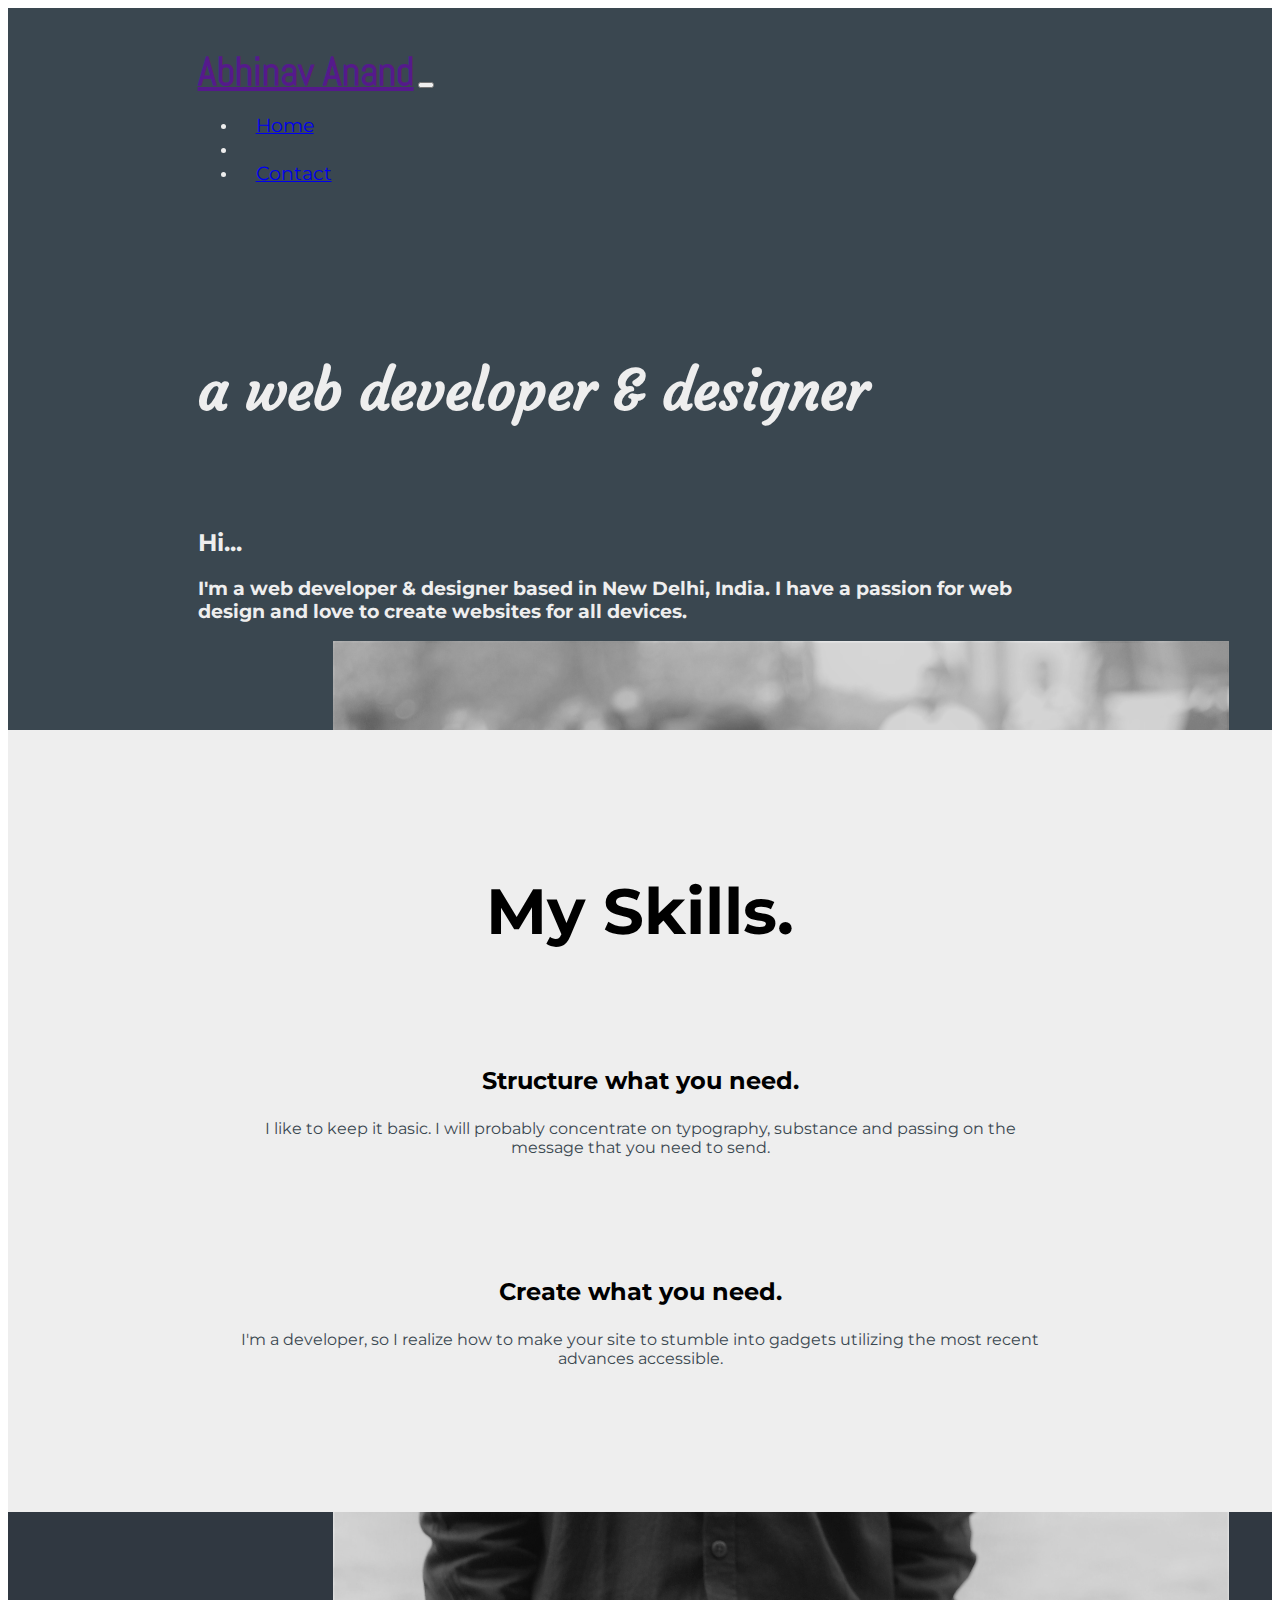
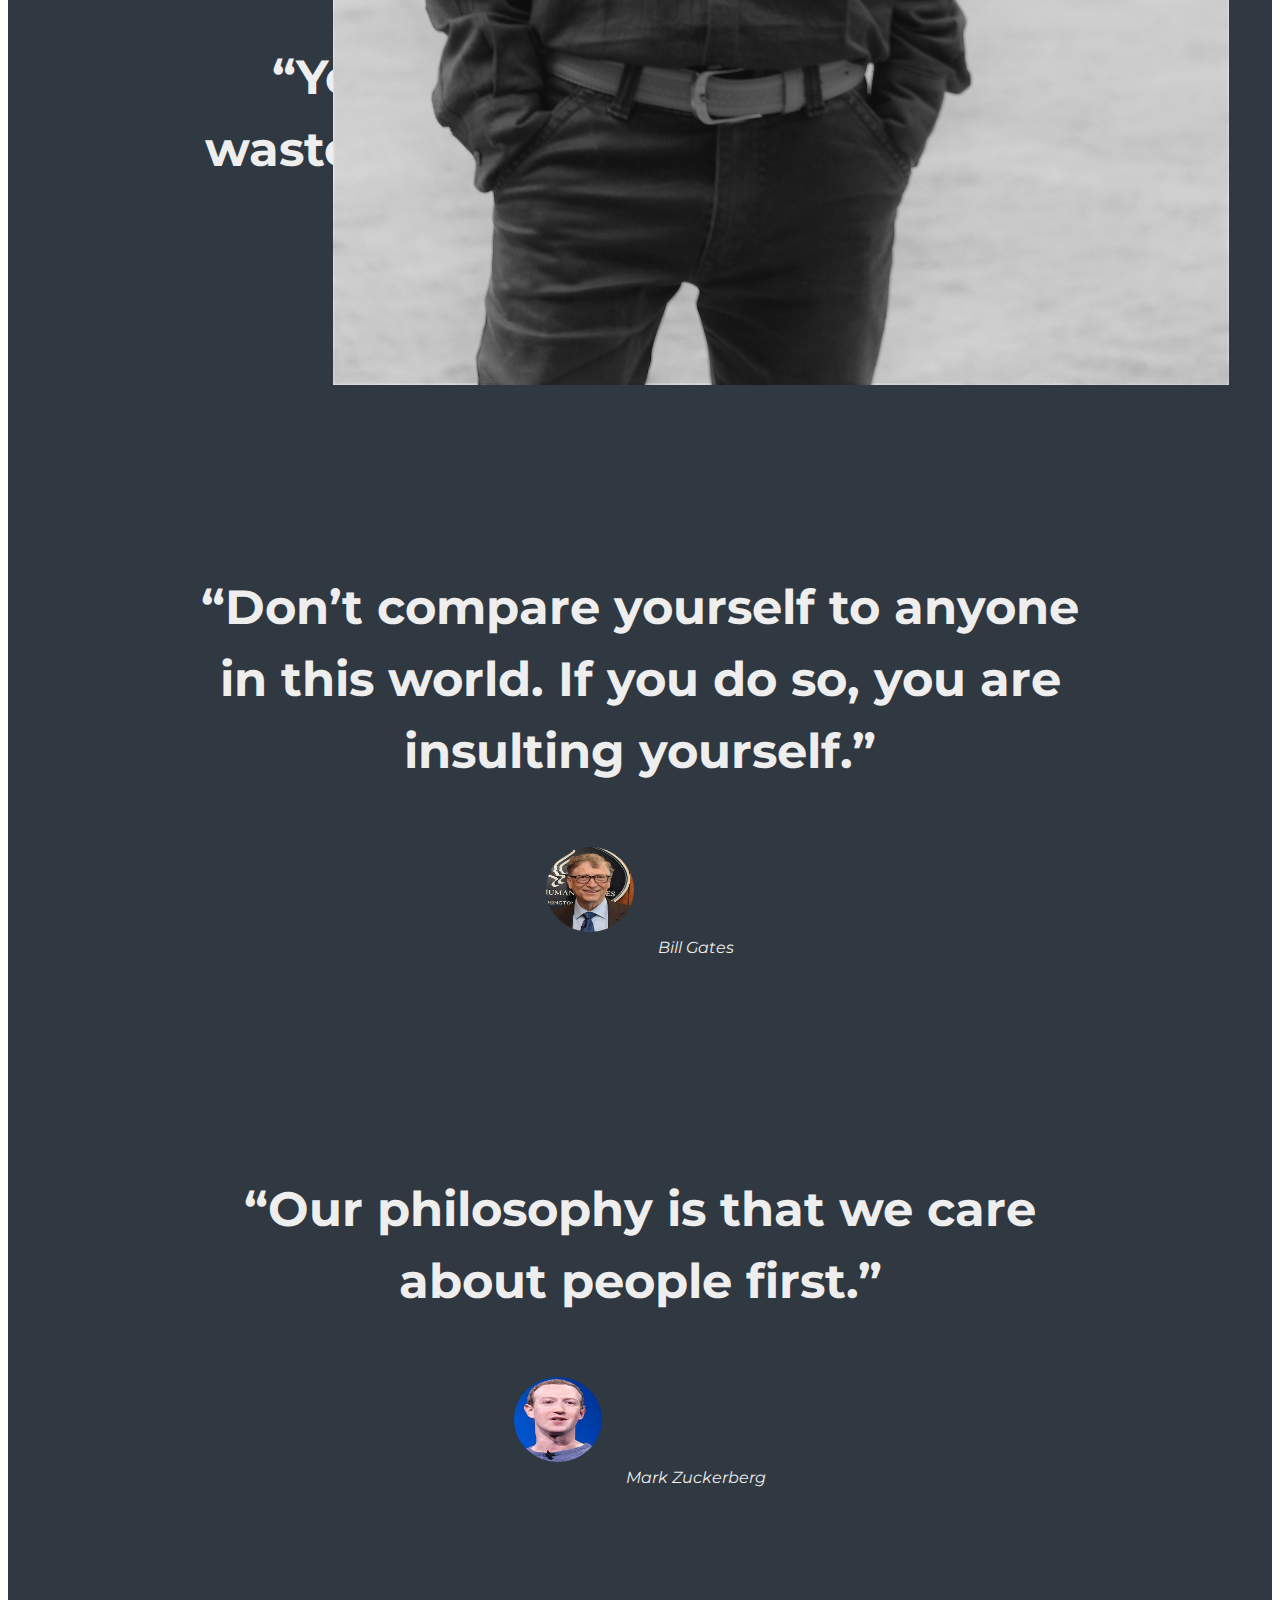
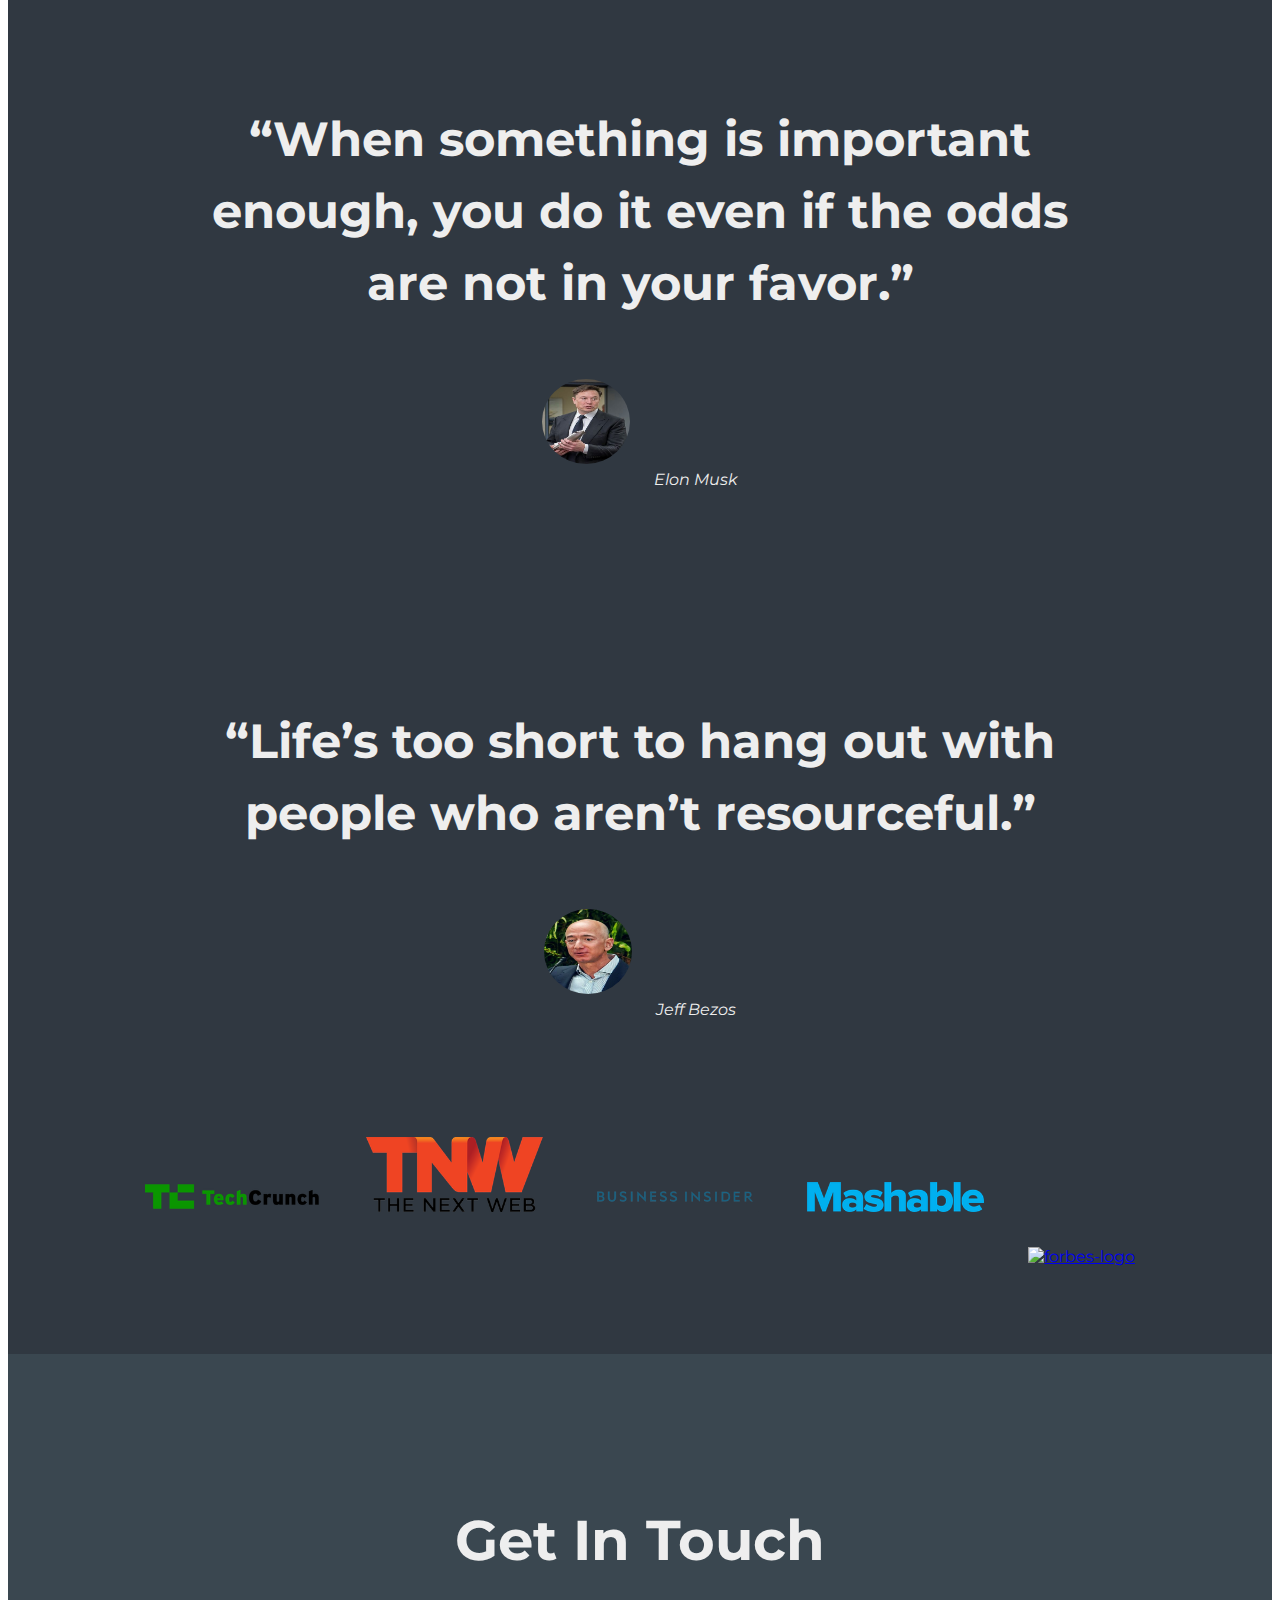
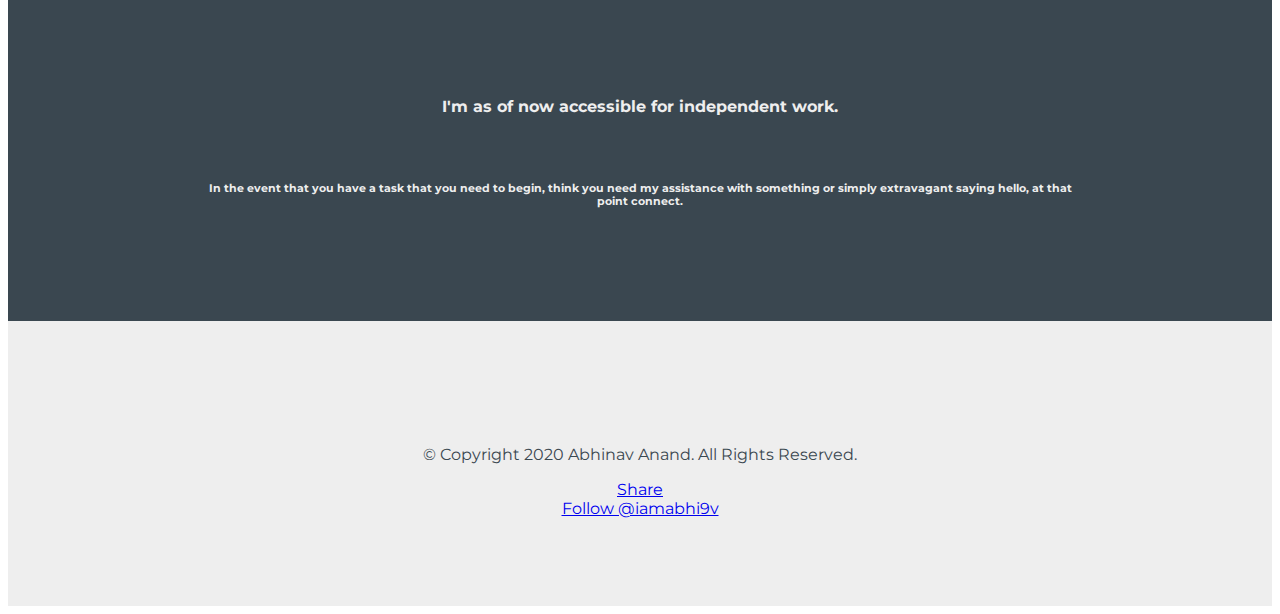
==== commit 9463fb24: "index.html updated." ====
--- a/index.html
+++ b/index.html
@@ -20,7 +20,7 @@
   <script src="https://stackpath.bootstrapcdn.com/bootstrap/4.5.0/js/bootstrap.min.js" integrity="sha384-OgVRvuATP1z7JjHLkuOU7Xw704+h835Lr+6QL9UvYjZE3Ipu6Tp75j7Bh/kR0JKI" crossorigin="anonymous"></script>
   <!-- Facebook Share Button -->
   <div id="fb-root"></div>
-  <script async defer crossorigin="anonymous" src="https://connect.facebook.net/en_GB/sdk.js#xfbml=1&version=v7.0" nonce="62sNBNs2"></script>
+  <script async defer crossorigin="anonymous" src="https://connect.facebook.net/en_GB/sdk.js#xfbml=1&version=v7.0" nonce="6uNcwIhD"></script>
   <!-- Twitter Follow -->
   <script async src="https://platform.twitter.com/widgets.js" charset="utf-8"></script>
 
@@ -53,8 +53,6 @@
         </div>
       </nav>
 
-
-
       <!-- Title -->
 
       <div class="row">
@@ -195,19 +193,19 @@
 
     <div class="container-fluid">
 
-      <a href="https://www.linkedin.com/in/abhinav-anand-73459a1ab"><i class="social-icon fab fa-linkedin fa-2x"></i></a>
-      <a href="https://www.facebook.com/inerplankton"><i class="social-icon fab fa-facebook-f fa-2x"></i></a>
-      <a href="https://www.twitter.com/abhi9vanand"><i class="social-icon fab fa-twitter fa-2x"></i></a>
-      <a href="https://www.instagram.com/abhi9vanand"><i class="social-icon fab fa-instagram fa-2x"></i></a>
-      <a href="https://www.reddit.com/user/inerplankton"><i class="social-icon fab fa-reddit fa-2x"></i></i></a>
-      <a href="http://steamcommunity.com/id/inerplankton"><i class="social-icon fab fa-steam fa-2x"></i></a>
-      <a href="https://www.twitch.tv/inerplankton"><i class="social-icon fab fa-twitch fa-2x"></i></a>
-      <a href="https://github.com/abhi9vanand"><i class="social-icon fab fa-github fa-2x"></i></a>
-      <a href="mailto:abhi.anand.02.98@gmail.com"><i class="social-icon fas fa-envelope fa-2x"></i></a>
+      <a href="https://www.linkedin.com/in/iamabhi9v"><i class="social-icon fab fa-linkedin fa-2x"></i></a>
+      <a href="https://www.facebook.com/iamabhi9v"><i class="social-icon fab fa-facebook-f fa-2x"></i></a>
+      <a href="https://www.twitter.com/iamabhi9v"><i class="social-icon fab fa-twitter fa-2x"></i></a>
+      <a href="https://www.instagram.com/iamabhi9v"><i class="social-icon fab fa-instagram fa-2x"></i></a>
+      <a href="https://www.reddit.com/user/iamabhi9v"><i class="social-icon fab fa-reddit fa-2x"></i></i></a>
+      <a href="http://steamcommunity.com/id/iamabhi9v"><i class="social-icon fab fa-steam fa-2x"></i></a>
+      <a href="https://www.twitch.tv/iamabhi9v"><i class="social-icon fab fa-twitch fa-2x"></i></a>
+      <a href="https://github.com/iamabhi9v"><i class="social-icon fab fa-github fa-2x"></i></a>
+      <a href="mailto:abhi9vanand@gmail.com"><i class="social-icon fas fa-envelope fa-2x"></i></a>
       <p>© Copyright 2020 Abhinav Anand. All Rights Reserved.</p>
-      <div class="sp0 fb-share-button" data-href="https://abhi9vanand.github.io/aboutme" data-layout="box_count" data-size="small"><a target="_blank"href="https://www.facebook.com/sharer/sharer.php?u=https%3A%2F%2Fabhi9vanand.github.io%2Faboutme&amp;src=sdkpreparse" class="fb-xfbml-parse-ignore">Share</a></div>
-      <a href="https://twitter.com/abhi9vanand?ref_src=twsrc%5Etfw" class="twitter-follow-button" data-size="large" data-show-screen-name="false" data-show-count="false">Follow @abhi9vanand</a>
-
+      <div class="sp fb-share-button" data-href="https://iamabhi9v.github.io/aboutme/" data-layout="box_count" data-size="small"><a target="_blank" href="https://www.facebook.com/sharer/sharer.php?u=https%3A%2F%2Fiamabhi9v.github.io%2Faboutme%2F&amp;src=sdkpreparse" class="fb-xfbml-parse-ignore">Share</a></div>
+      <a href="https://twitter.com/iamabhi9v?ref_src=twsrc%5Etfw" class="twitter-follow-button" data-size="large" data-show-screen-name="false" data-show-count="false">Follow @iamabhi9v</a>
+      <a href="#title"><i class="top fad fa-arrow-up fa-3x"></i></a>
     </div>
 
   </footer>
--- a/css/styles.css
+++ b/css/styles.css
@@ -62,6 +62,10 @@
 .nav-link {
   font-size: 1.2rem;
   font-family: 'Montserrat', sans-serif;
+}
+
+.change{
+  color: #D72323;
 }
 
 /* Title Section */
@@ -146,6 +150,10 @@
   color: #D72323;
 }
 
+.sp0{
+  padding-right: 1%;
+}
+
 @media (max-width: 1024px) {
   #title {
     text-align: center;
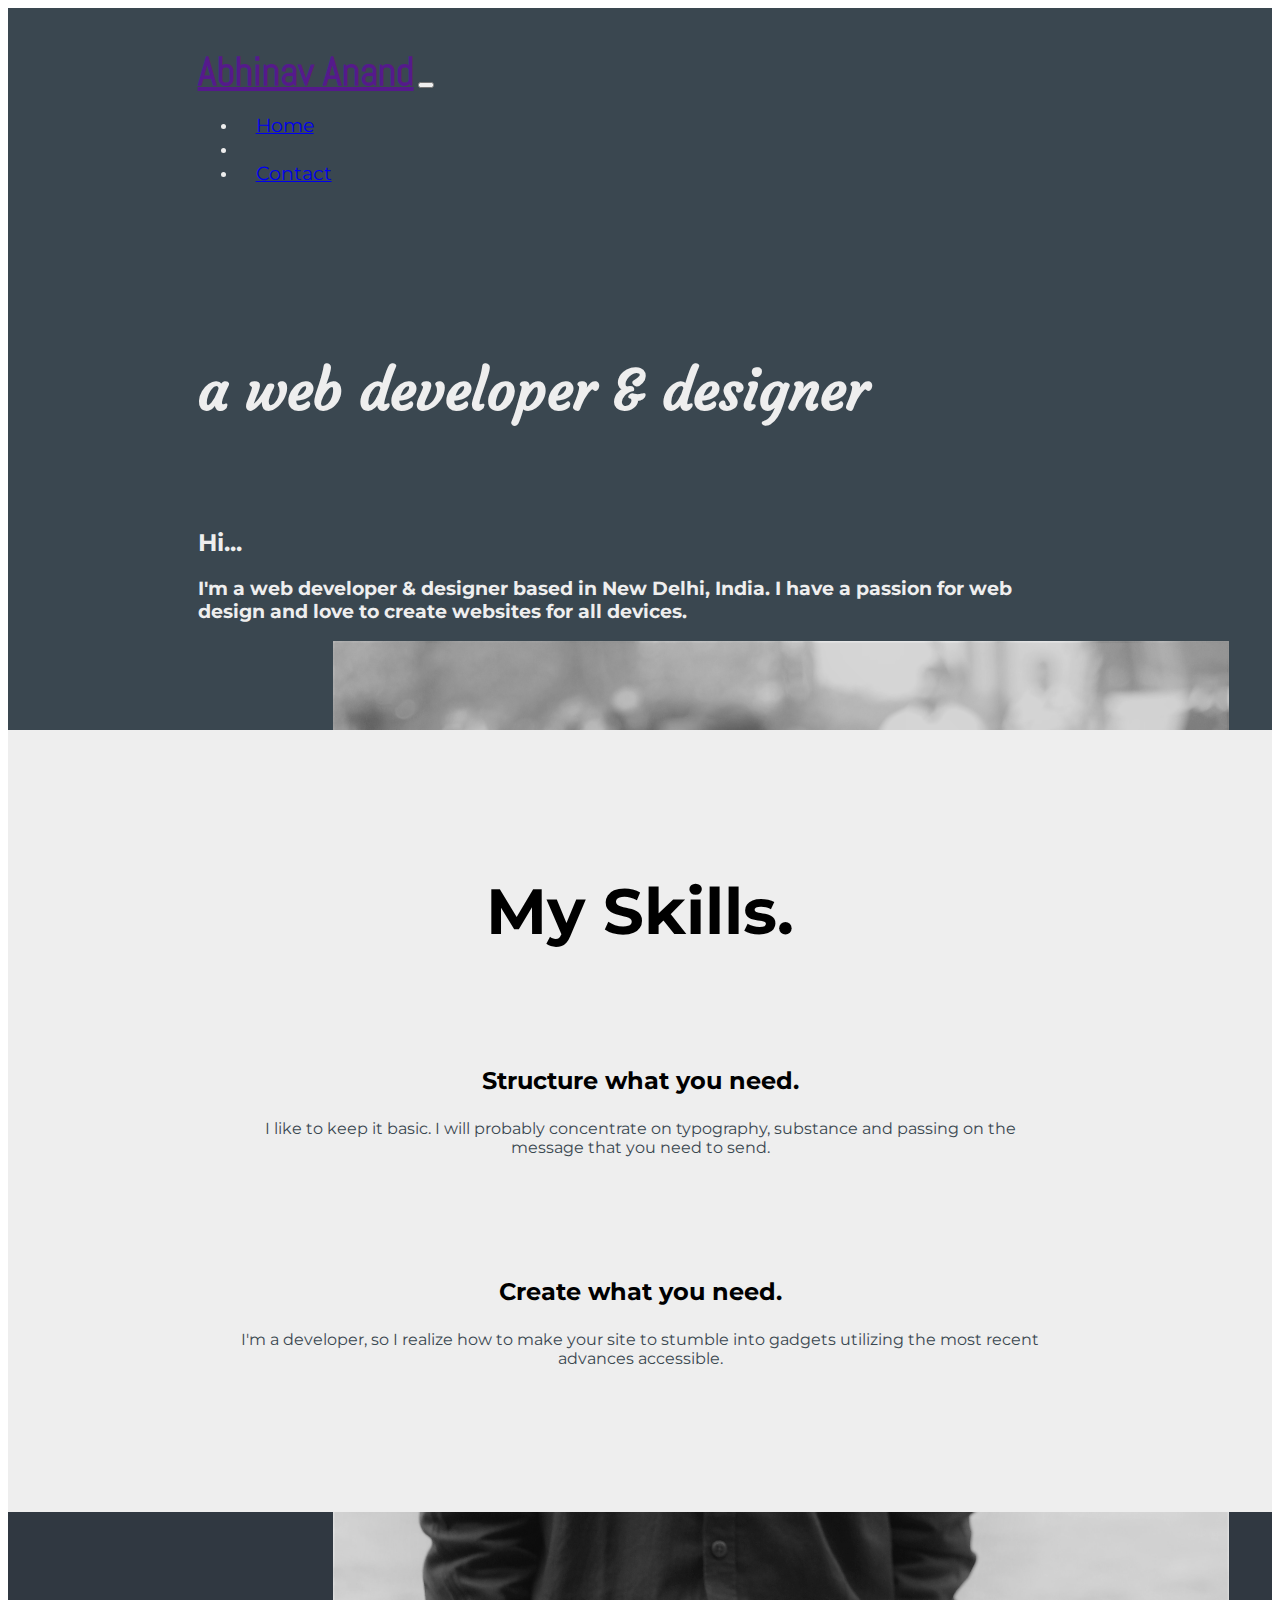
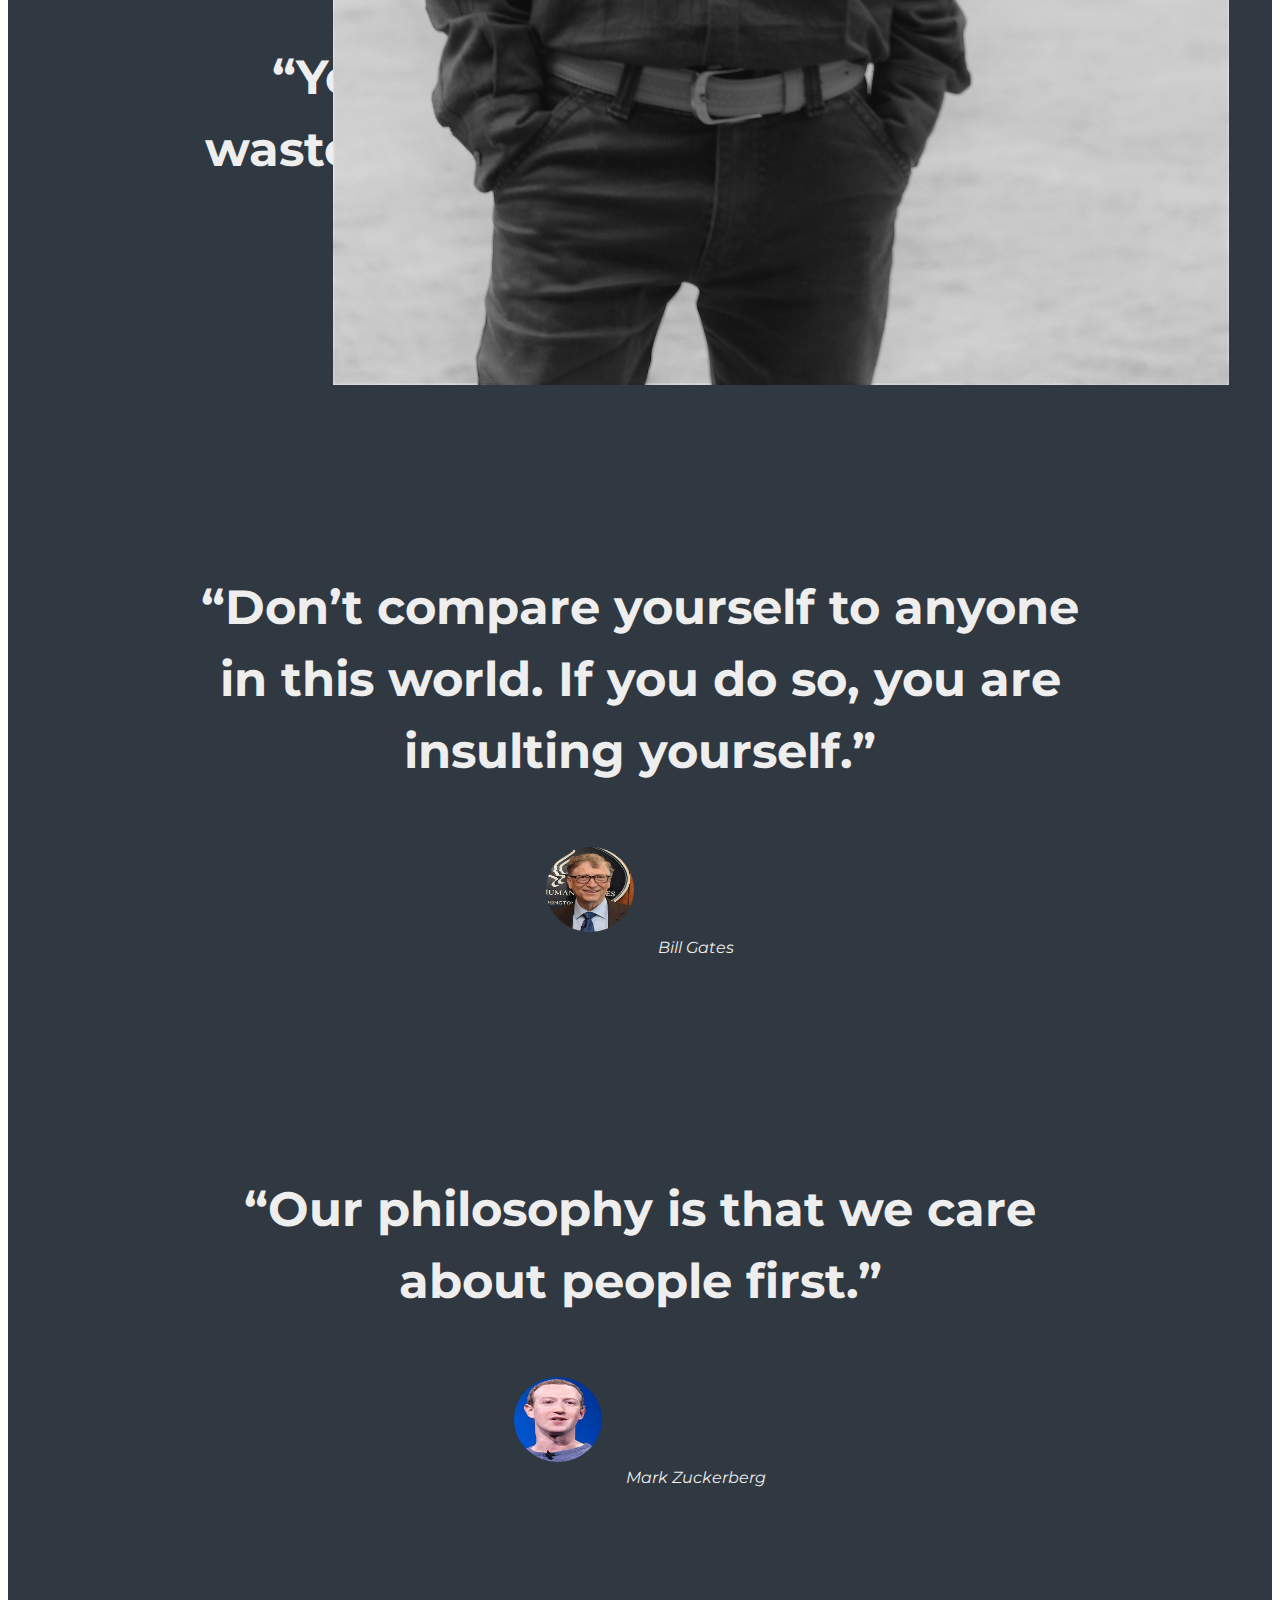
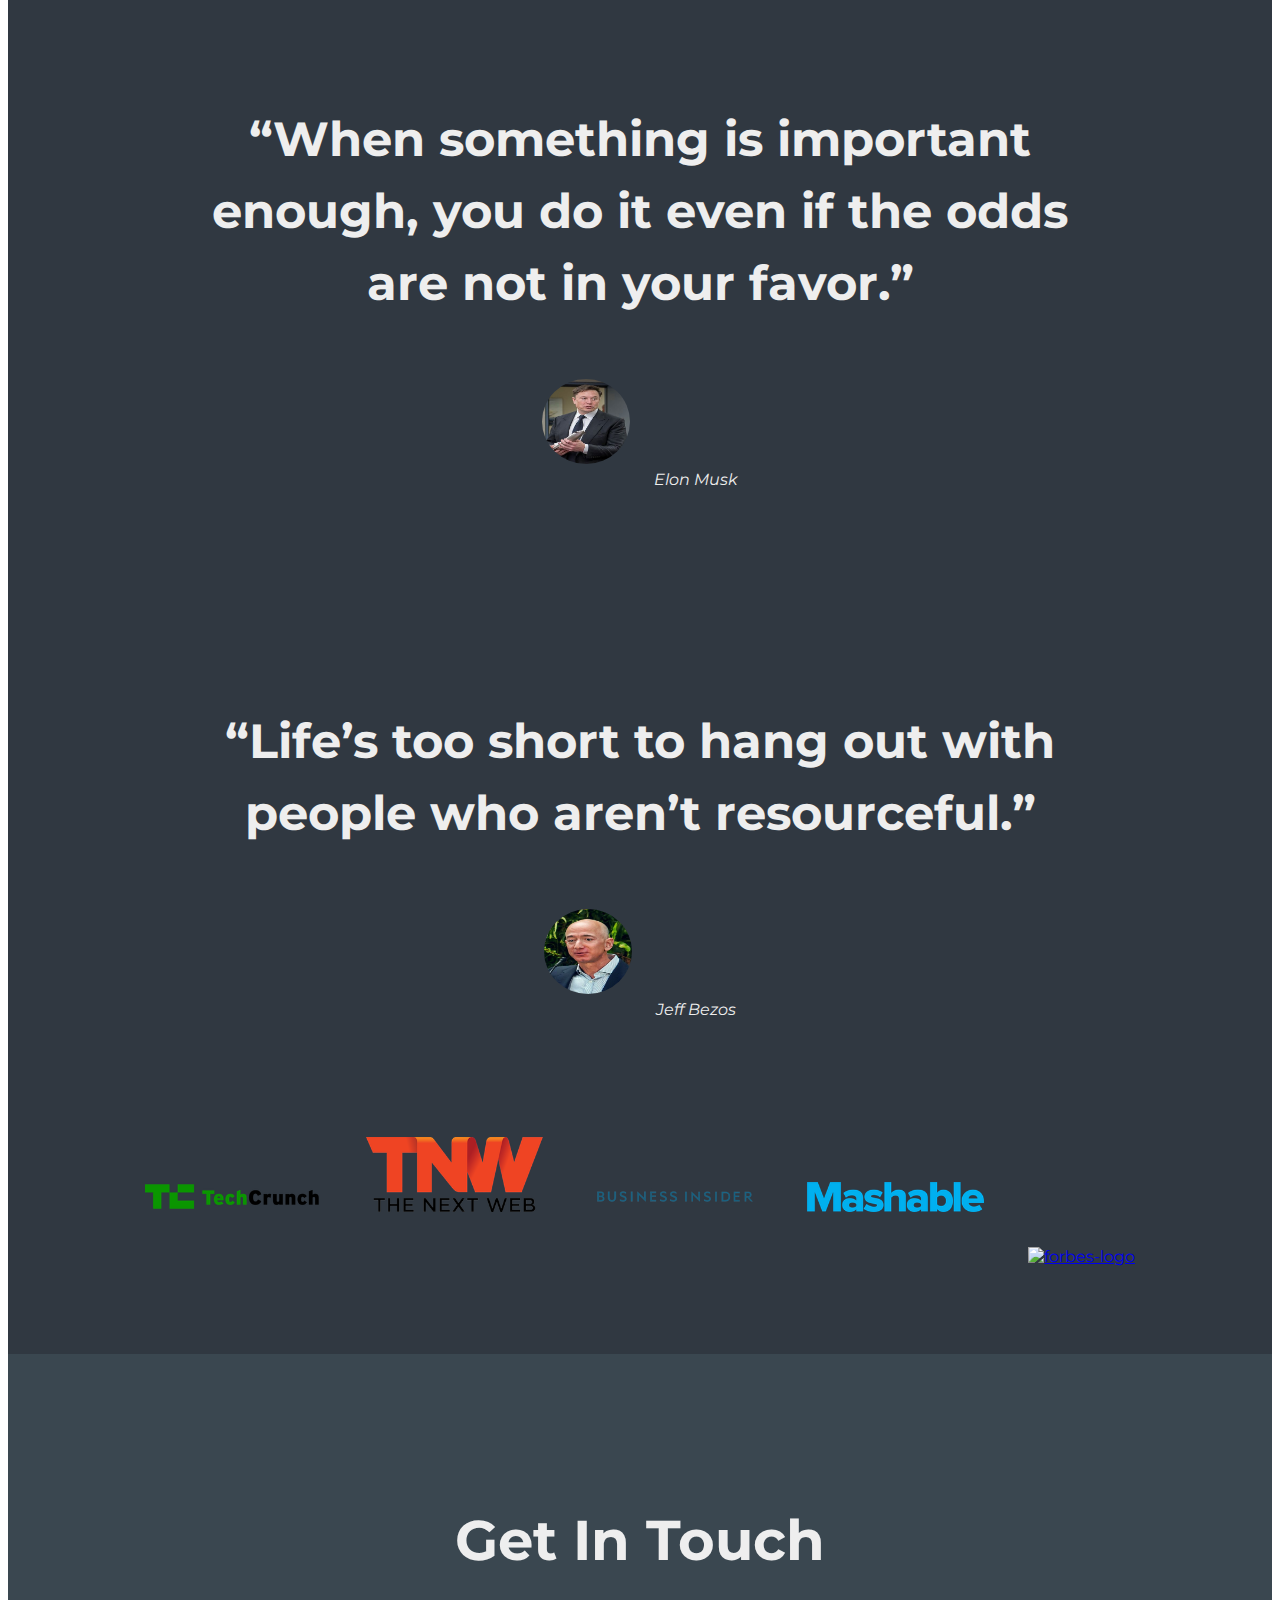
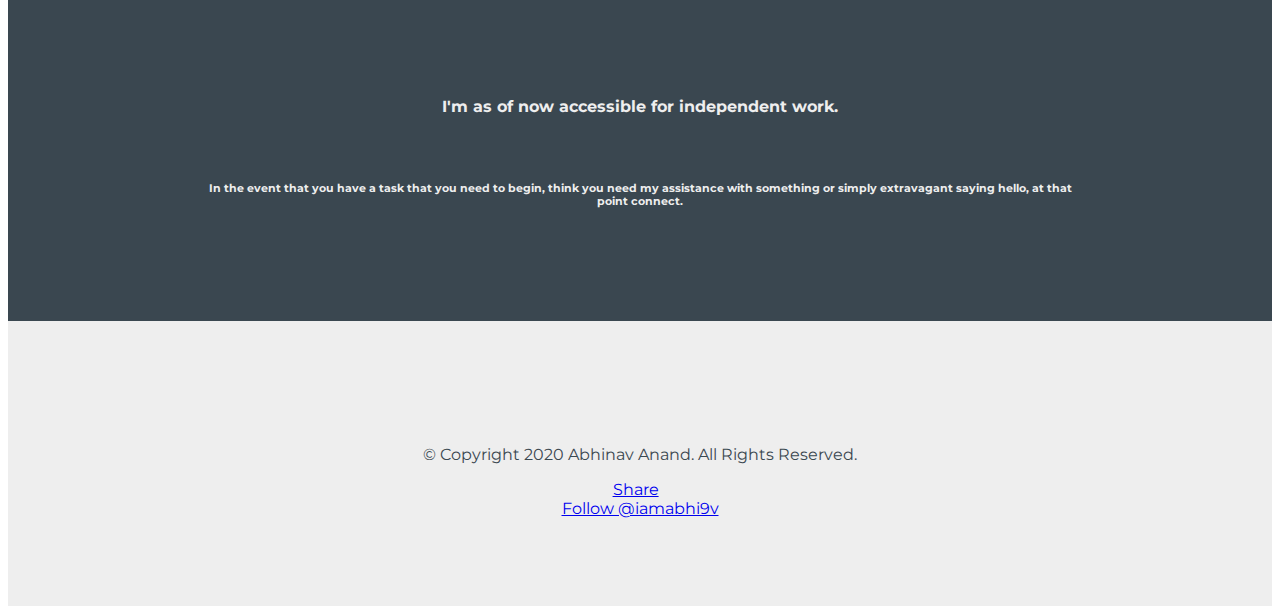
==== commit 955b740b: "index.html updated" ====
--- a/index.html
+++ b/index.html
@@ -41,10 +41,10 @@
         <div class="collapse navbar-collapse" id="navbarSupportedContent">
           <ul class="navbar-nav ml-auto">
             <li class="nav-item">
-              <a class="nav-link" href="https://abhi9vanand.github.io/aboutme/">Home</a>
+              <a class="nav-link" href="https://iamabhi9v.github.io/aboutme/">Home</a>
             </li>
             <li class="nav-item">
-              <a class="nav-link" href="https://www.youtube.com/channel/UCQSZCnYw7faa-xrSoOVfxwQ?view_as=subscriber"><i class="change fab fa-youtube"></i></a>
+              <a class="nav-link" href="https://www.youtube.com/channel/UCh8p1M-yA4AwF9Ny3f_rSxw?view_as=subscriber"><i class="change fab fa-youtube"></i></a>
             </li>
             <li class="nav-item">
               <a class="nav-link" href="#footer">Contact</a>
@@ -202,10 +202,10 @@
       <a href="https://www.twitch.tv/iamabhi9v"><i class="social-icon fab fa-twitch fa-2x"></i></a>
       <a href="https://github.com/iamabhi9v"><i class="social-icon fab fa-github fa-2x"></i></a>
       <a href="mailto:abhi9vanand@gmail.com"><i class="social-icon fas fa-envelope fa-2x"></i></a>
+      <a href="tel:+919821348920"><i class="social-icon fas fa-phone-square-alt fa-2x"></i></a>
       <p>© Copyright 2020 Abhinav Anand. All Rights Reserved.</p>
       <div class="sp fb-share-button" data-href="https://iamabhi9v.github.io/aboutme/" data-layout="box_count" data-size="small"><a target="_blank" href="https://www.facebook.com/sharer/sharer.php?u=https%3A%2F%2Fiamabhi9v.github.io%2Faboutme%2F&amp;src=sdkpreparse" class="fb-xfbml-parse-ignore">Share</a></div>
       <a href="https://twitter.com/iamabhi9v?ref_src=twsrc%5Etfw" class="twitter-follow-button" data-size="large" data-show-screen-name="false" data-show-count="false">Follow @iamabhi9v</a>
-      <a href="#title"><i class="top fad fa-arrow-up fa-3x"></i></a>
     </div>
 
   </footer>
--- a/css/styles.css
+++ b/css/styles.css
@@ -150,7 +150,7 @@
   color: #D72323;
 }
 
-.sp0{
+.sp{
   padding-right: 1%;
 }
 
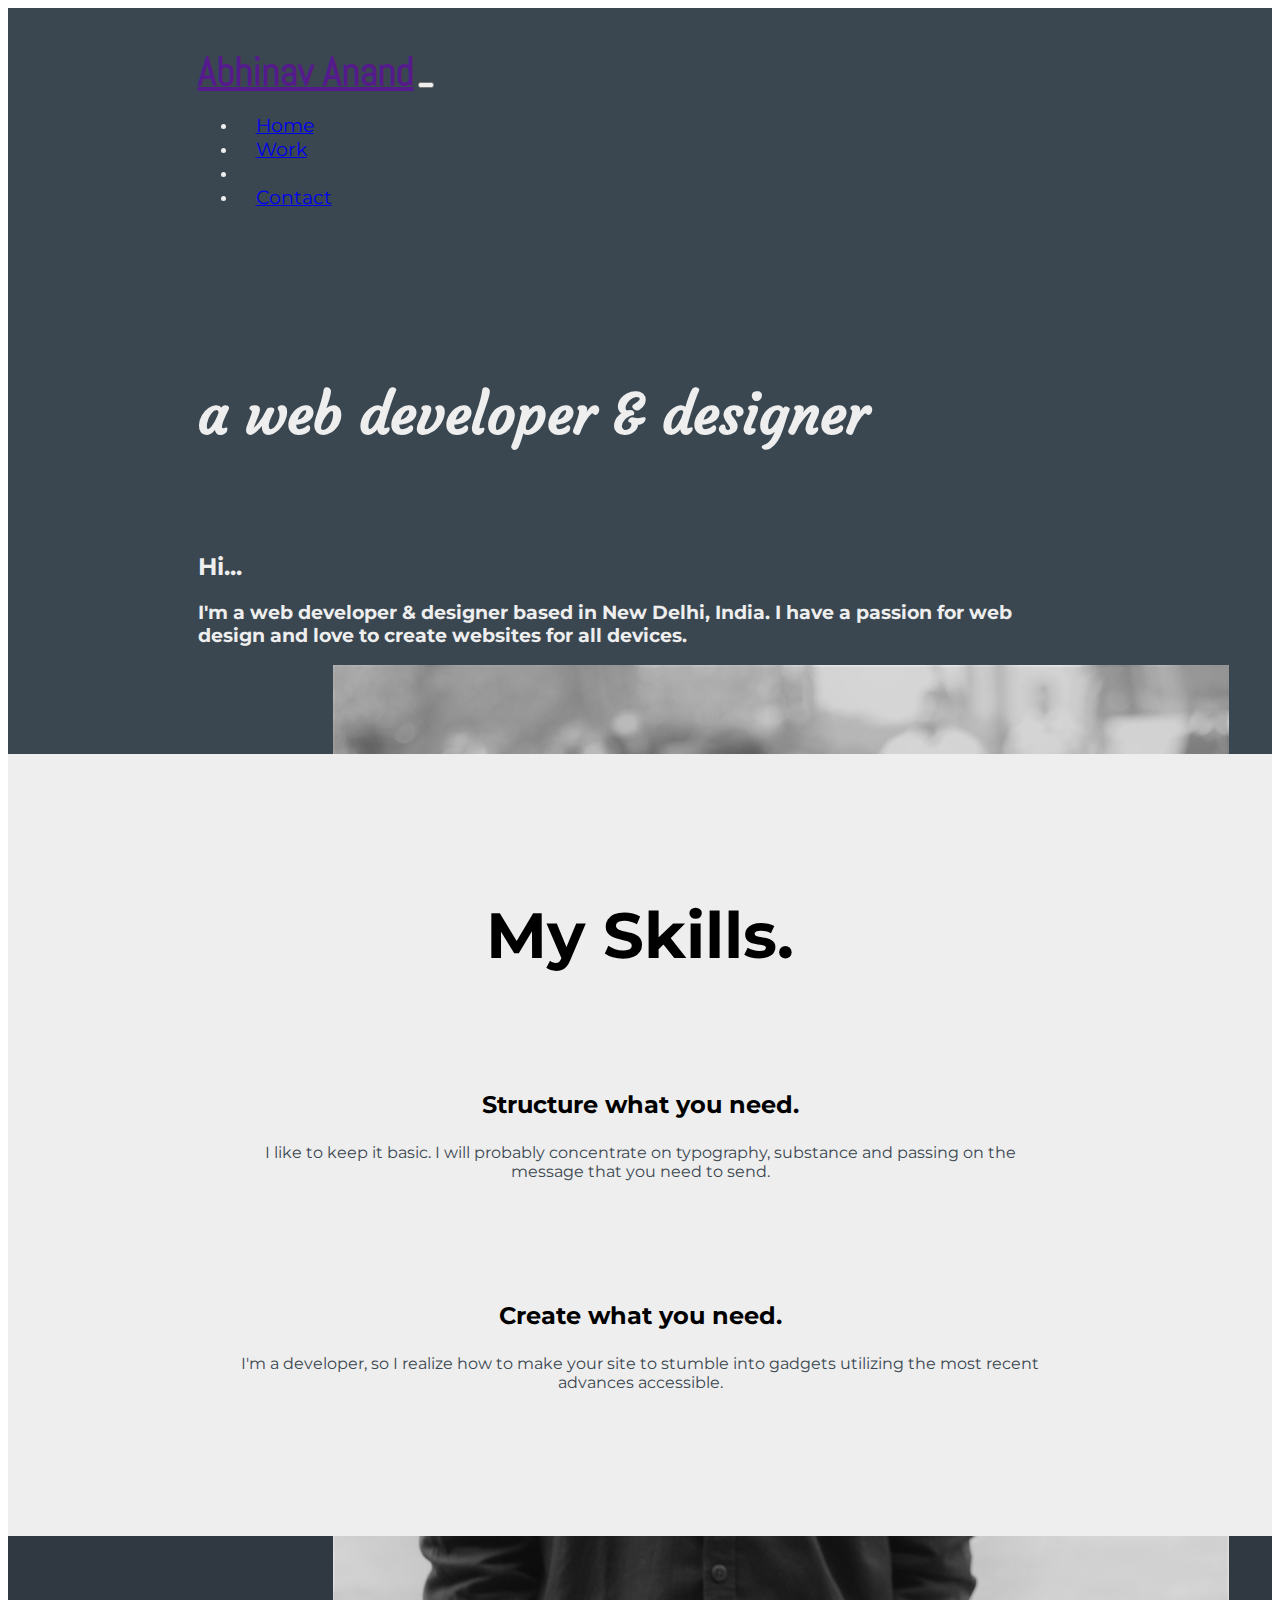
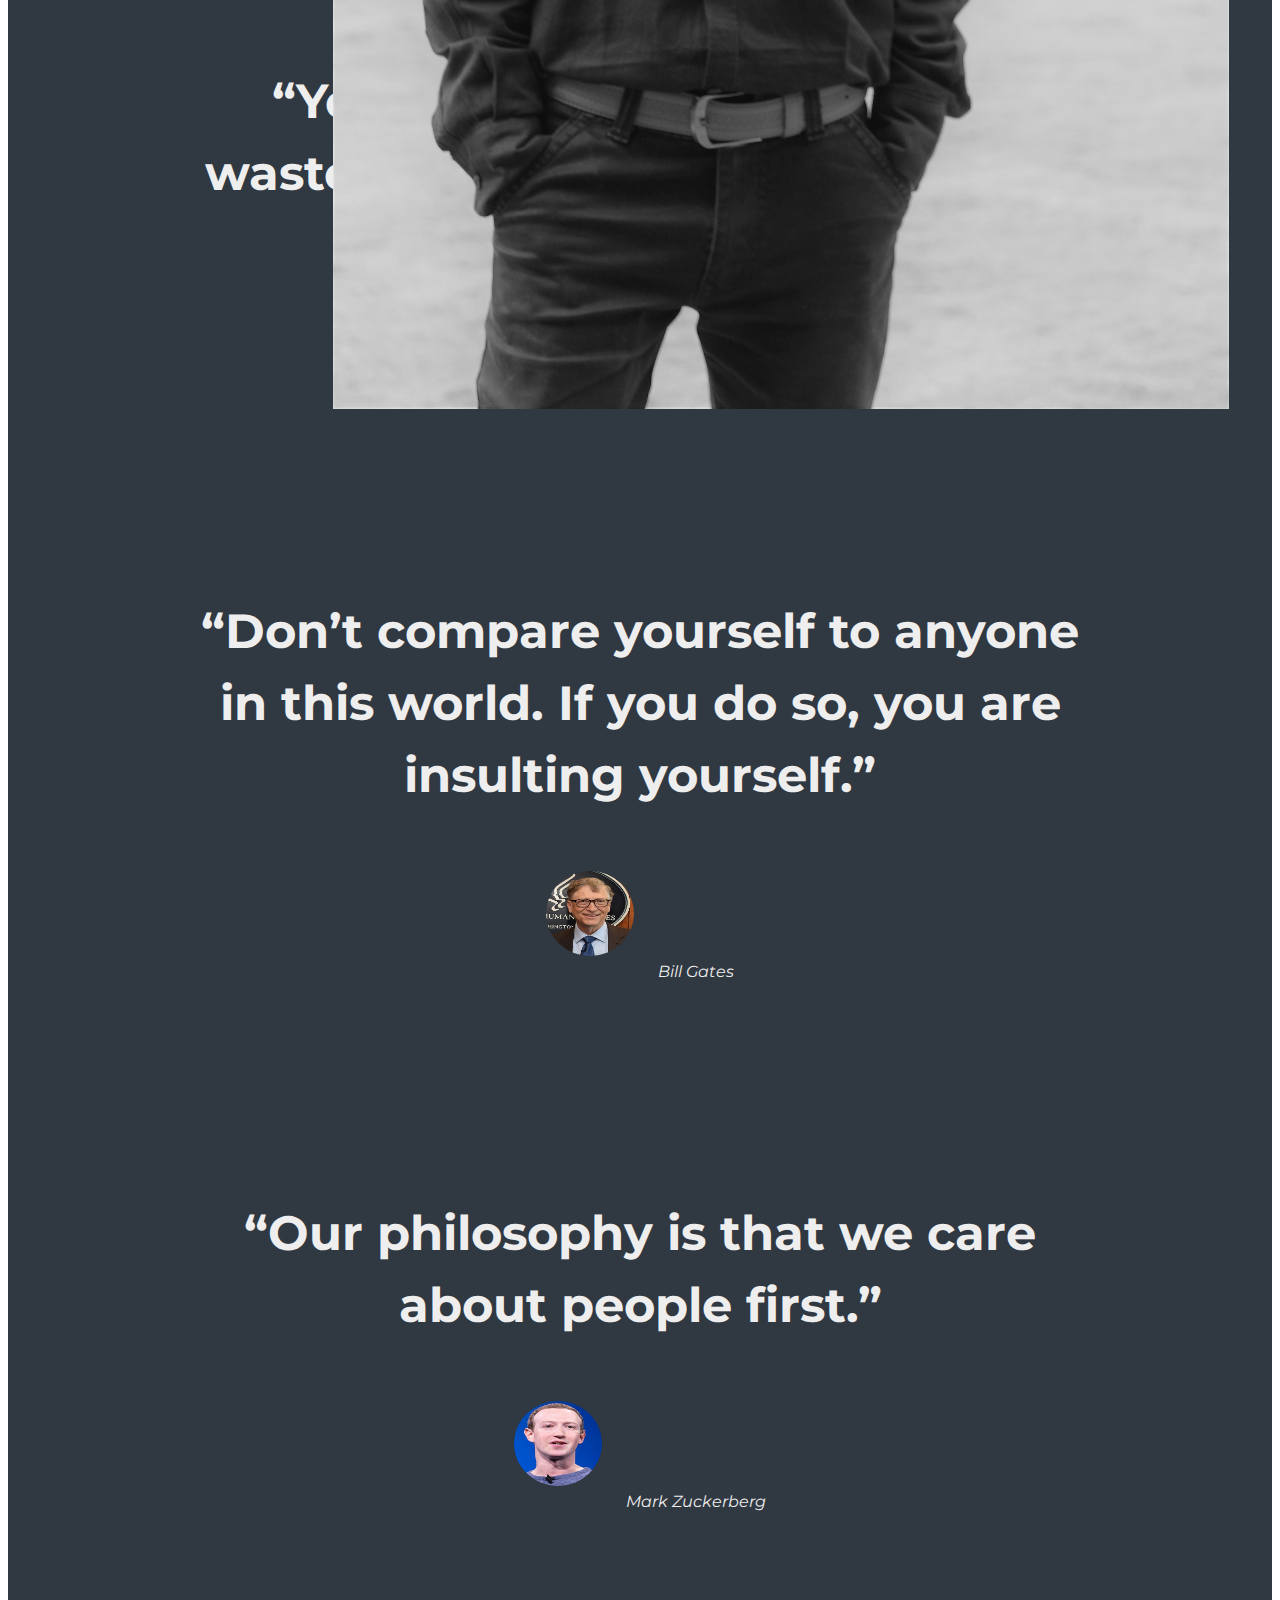
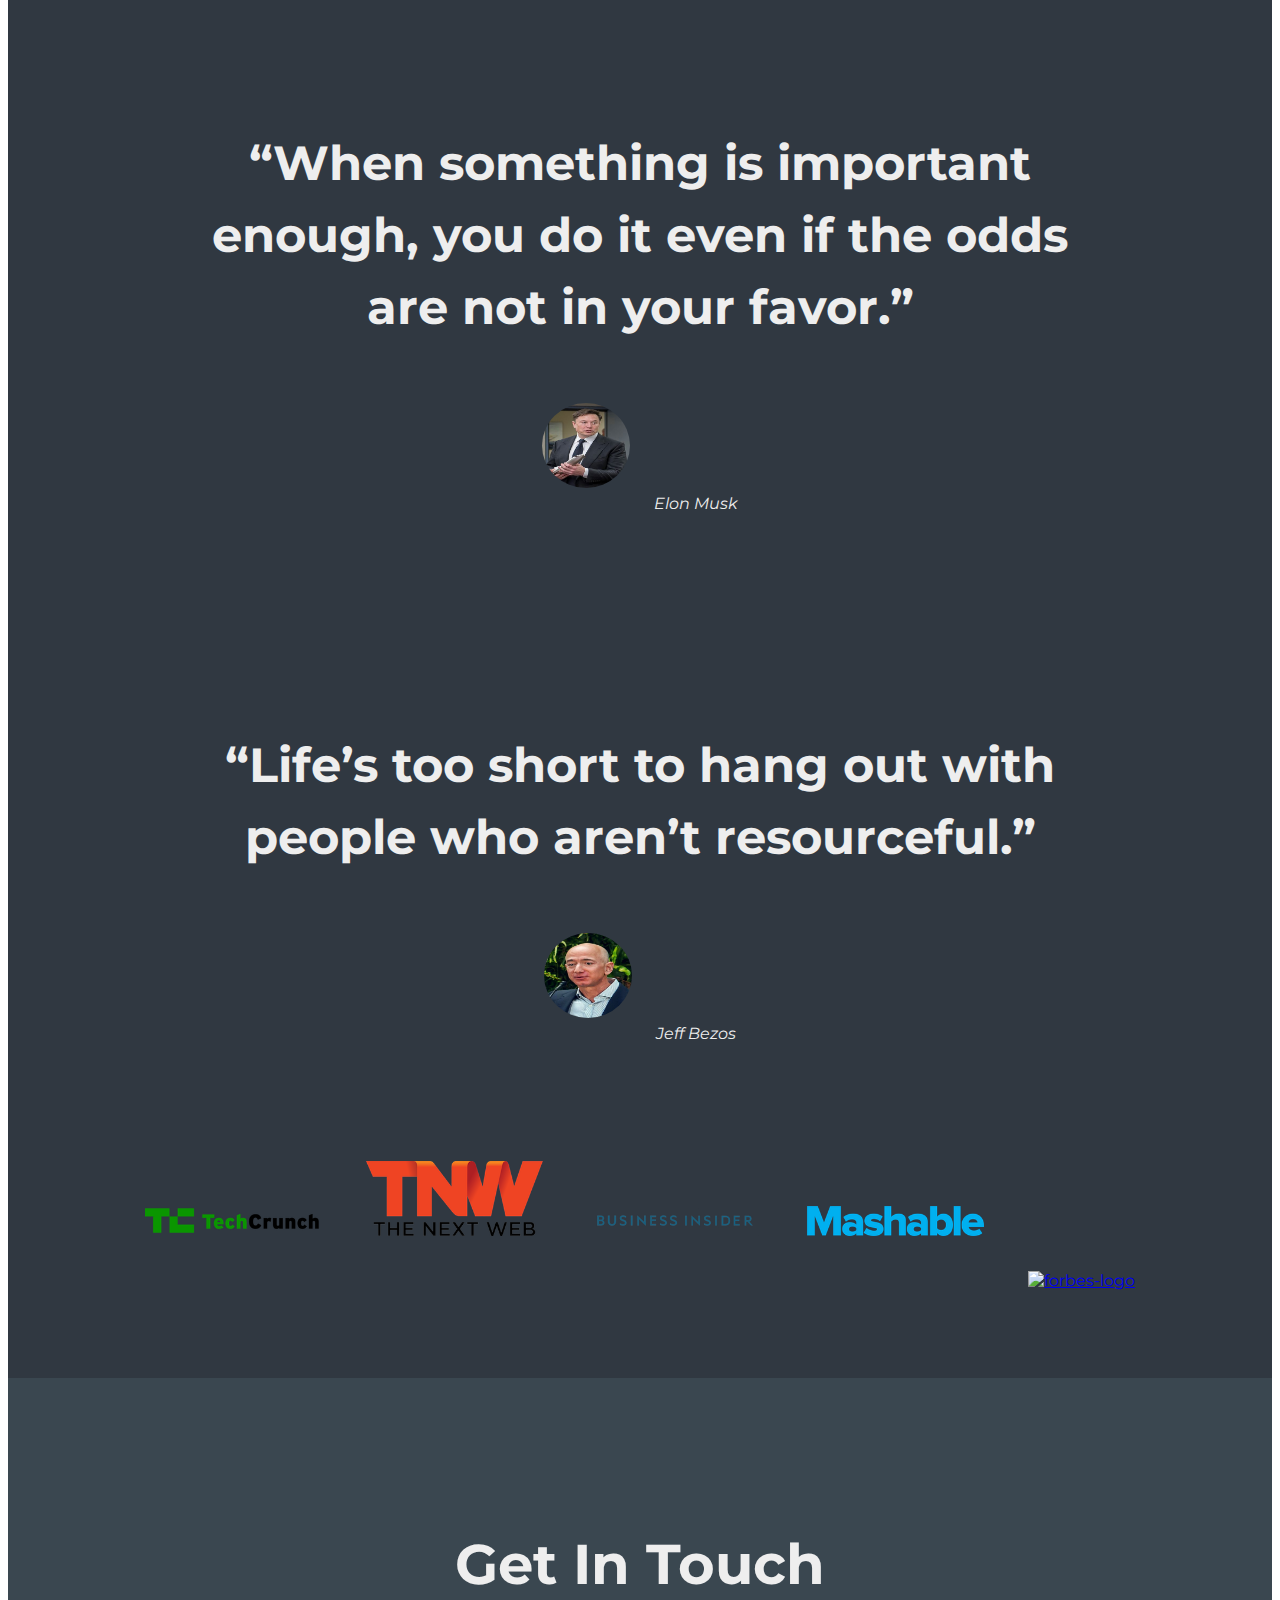
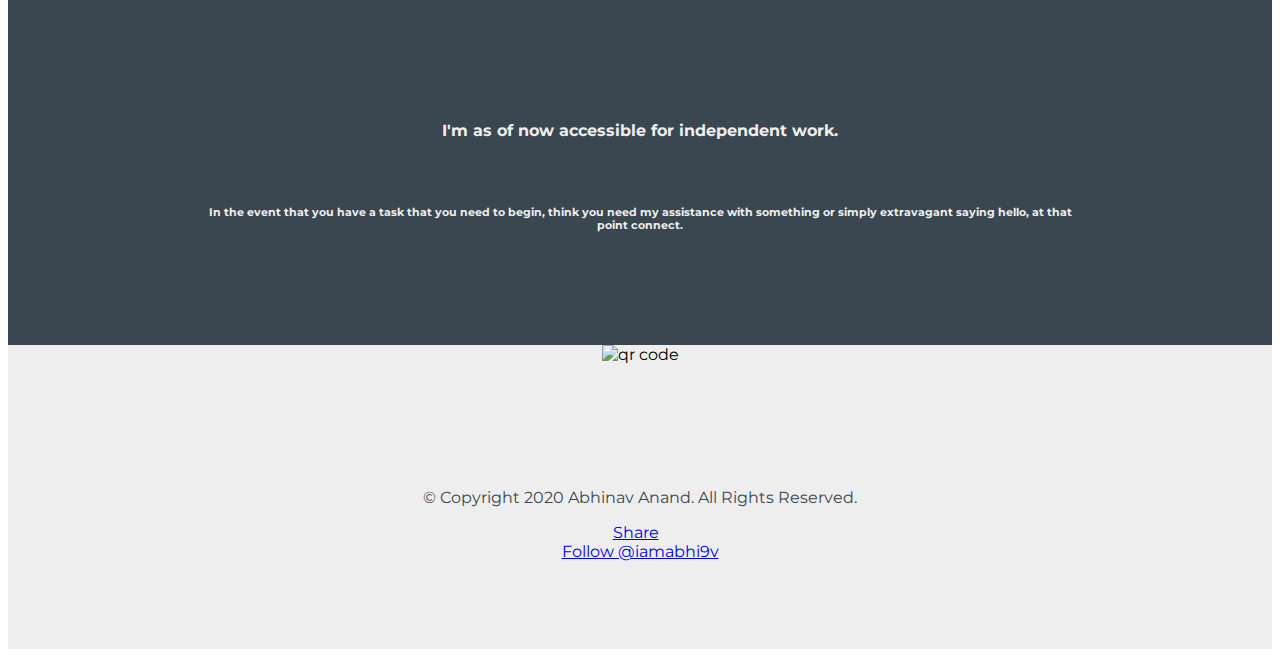
==== commit d09f7172: "index.html updated." ====
--- a/index.html
+++ b/index.html
@@ -44,6 +44,9 @@
               <a class="nav-link" href="https://iamabhi9v.github.io/aboutme/">Home</a>
             </li>
             <li class="nav-item">
+              <a class="nav-link" href="work.html">Work</a>
+            </li>
+            <li class="nav-item">
               <a class="nav-link" href="https://www.youtube.com/channel/UCh8p1M-yA4AwF9Ny3f_rSxw?view_as=subscriber"><i class="change fab fa-youtube"></i></a>
             </li>
             <li class="nav-item">
@@ -190,6 +193,7 @@
   <!-- Footer -->
 
   <footer class="white-section" id="footer">
+    <img class="qr" src="http://api.qrserver.com/v1/create-qr-code/?color=000000&amp;bgcolor=EEEEEE&amp;data=https%3A%2F%2Fiamabhi9v.github.io%2Faboutme%2F&amp;qzone=0&amp;margin=0&amp;size=150x150&amp;ecc=L" alt="qr code" />
 
     <div class="container-fluid">
 
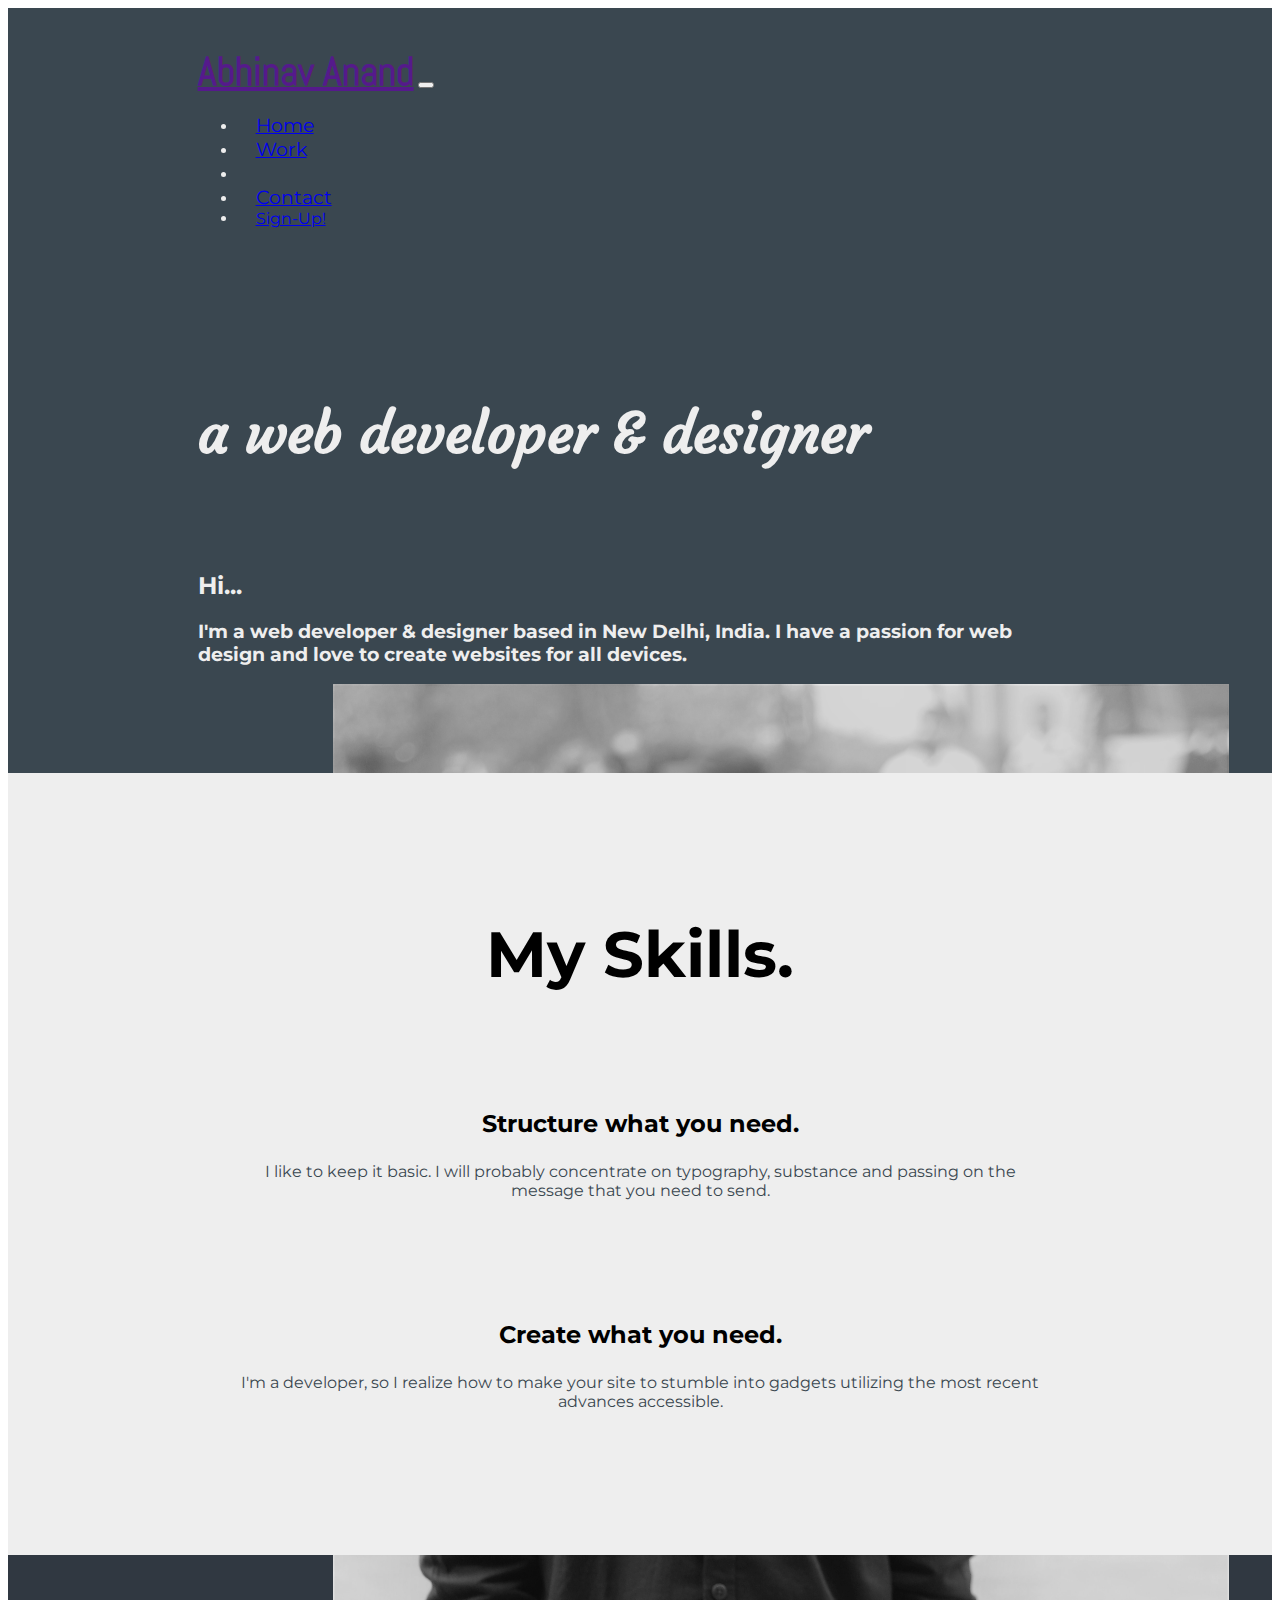
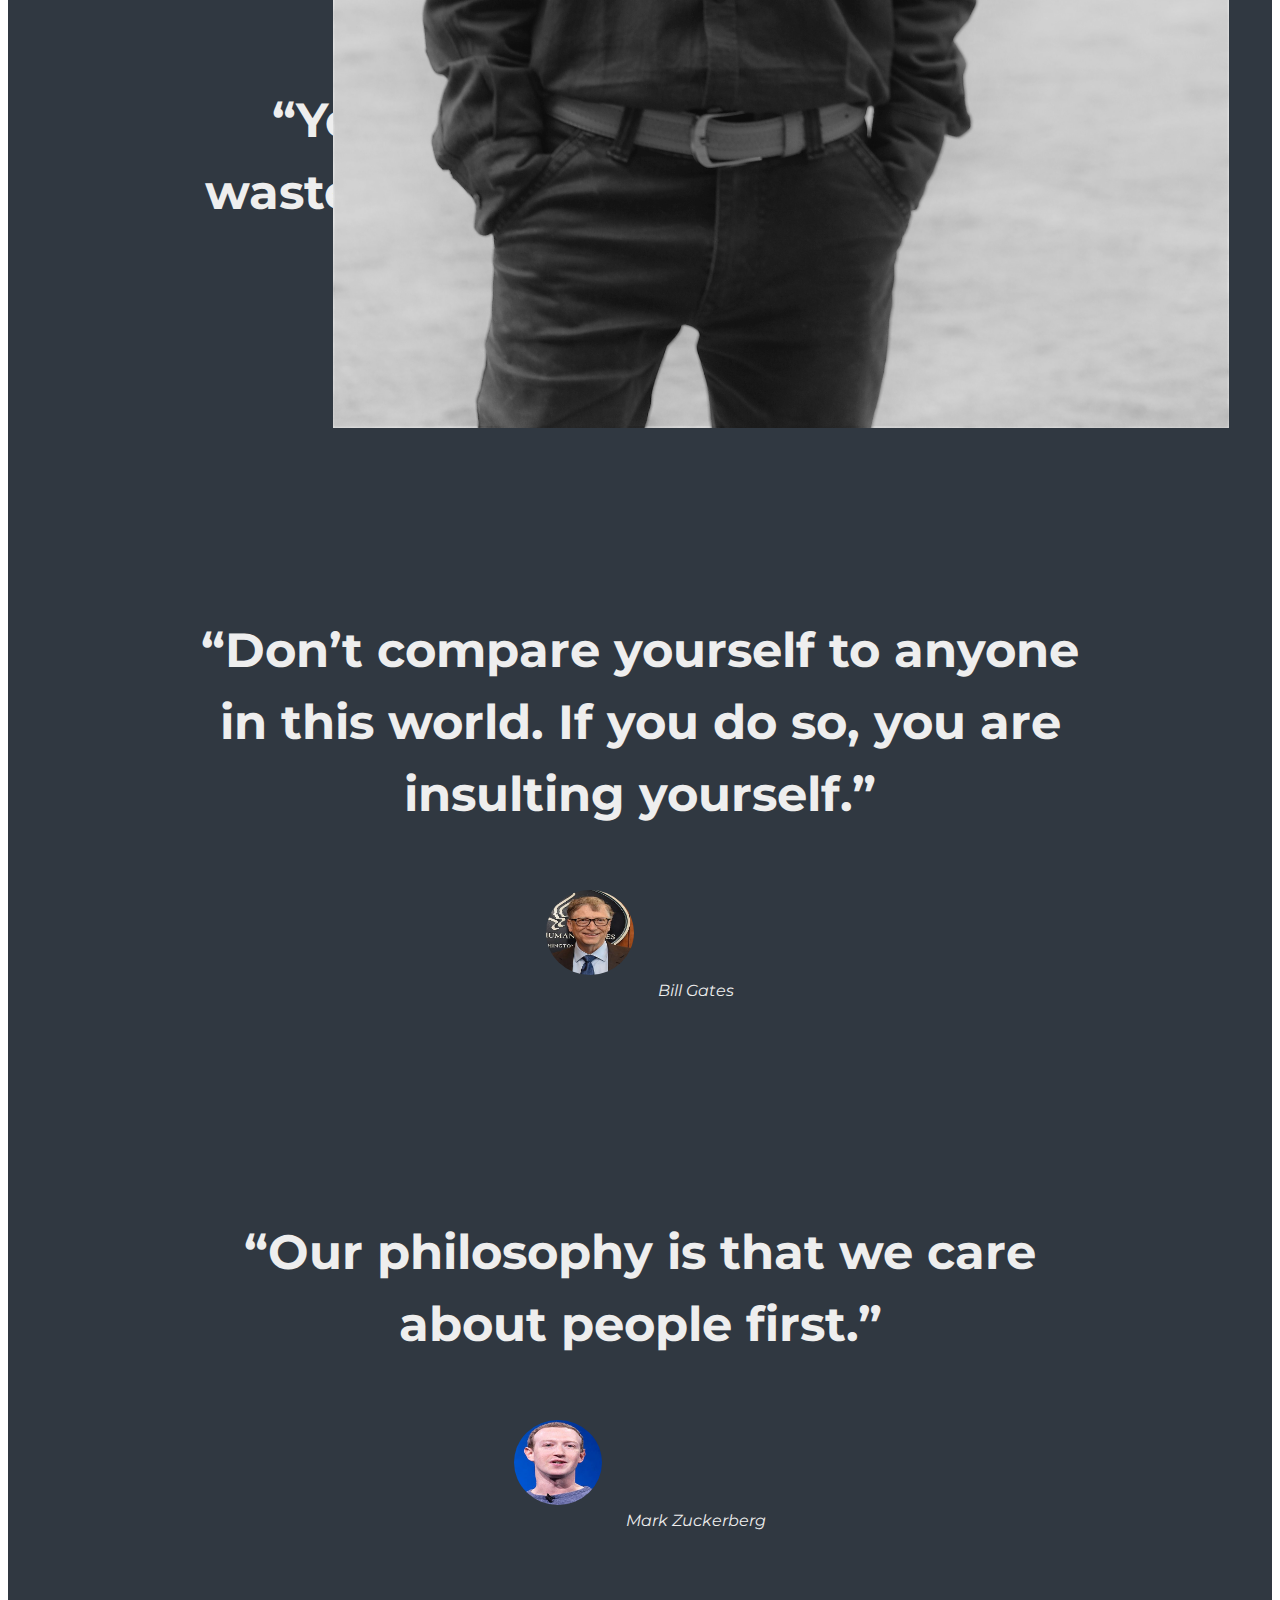
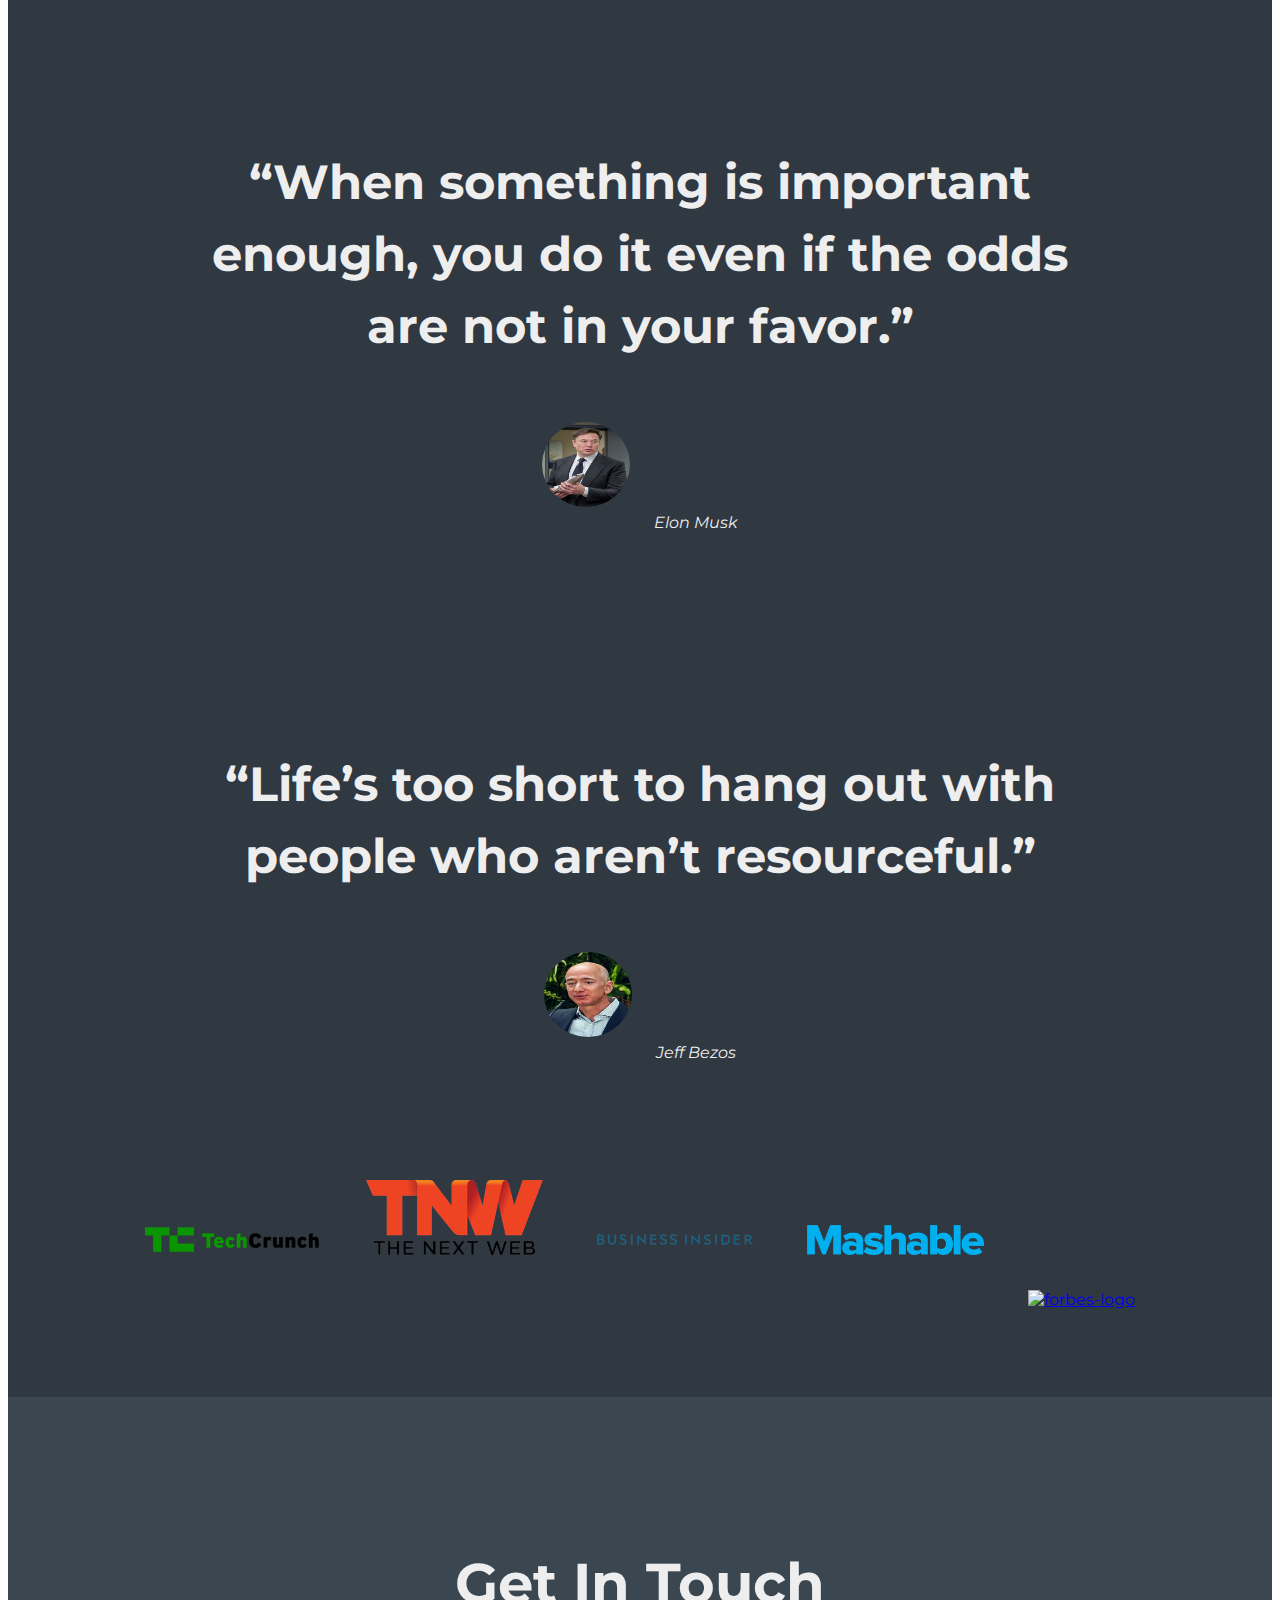
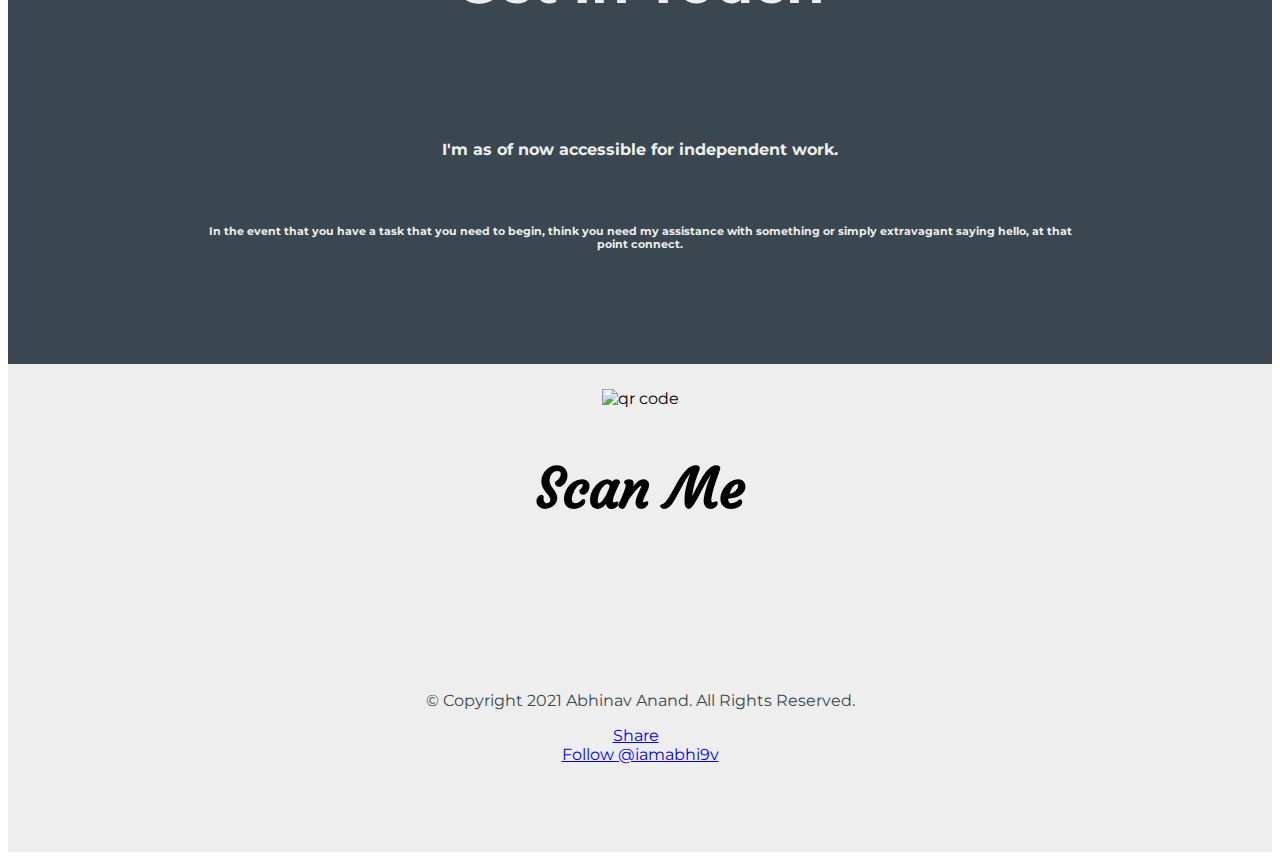
==== commit 354fe471: "index.html updated." ====
--- a/index.html
+++ b/index.html
@@ -52,6 +52,9 @@
             <li class="nav-item">
               <a class="nav-link" href="#footer">Contact</a>
             </li>
+            <li class="nav-item">
+              <a href="https://fast-hollows-01206.herokuapp.com/" class="btn btn-lg btn-danger" type="button" name="button">Sign-Up!</a>
+            </li>
           </ul>
         </div>
       </nav>
@@ -194,7 +197,7 @@
 
   <footer class="white-section" id="footer">
     <img class="qr" src="http://api.qrserver.com/v1/create-qr-code/?color=000000&amp;bgcolor=EEEEEE&amp;data=https%3A%2F%2Fiamabhi9v.github.io%2Faboutme%2F&amp;qzone=0&amp;margin=0&amp;size=150x150&amp;ecc=L" alt="qr code" />
-
+    <h1>Scan Me</h1>
     <div class="container-fluid">
 
       <a href="https://www.linkedin.com/in/iamabhi9v"><i class="social-icon fab fa-linkedin fa-2x"></i></a>
@@ -207,8 +210,9 @@
       <a href="https://github.com/iamabhi9v"><i class="social-icon fab fa-github fa-2x"></i></a>
       <a href="mailto:abhi9vanand@gmail.com"><i class="social-icon fas fa-envelope fa-2x"></i></a>
       <a href="tel:+919821348920"><i class="social-icon fas fa-phone-square-alt fa-2x"></i></a>
-      <p>© Copyright 2020 Abhinav Anand. All Rights Reserved.</p>
-      <div class="sp fb-share-button" data-href="https://iamabhi9v.github.io/aboutme/" data-layout="box_count" data-size="small"><a target="_blank" href="https://www.facebook.com/sharer/sharer.php?u=https%3A%2F%2Fiamabhi9v.github.io%2Faboutme%2F&amp;src=sdkpreparse" class="fb-xfbml-parse-ignore">Share</a></div>
+      <p>© Copyright 2021 Abhinav Anand. All Rights Reserved.</p>
+      <div class="sp fb-share-button" data-href="https://iamabhi9v.github.io/aboutme/" data-layout="box_count" data-size="small"><a target="_blank"
+          href="https://www.facebook.com/sharer/sharer.php?u=https%3A%2F%2Fiamabhi9v.github.io%2Faboutme%2F&amp;src=sdkpreparse" class="fb-xfbml-parse-ignore">Share</a></div>
       <a href="https://twitter.com/iamabhi9v?ref_src=twsrc%5Etfw" class="twitter-follow-button" data-size="large" data-show-screen-name="false" data-show-count="false">Follow @iamabhi9v</a>
     </div>
 
--- a/css/styles.css
+++ b/css/styles.css
@@ -146,6 +146,10 @@
   margin: 20px 10px;
 }
 
+.social-icon1{
+  color: #55acee;
+}
+
 .social-icon:hover {
   color: #D72323;
 }
@@ -163,3 +167,7 @@
     position: static;
   }
 }
+
+.qr{
+  padding-top: 2%;
+}
